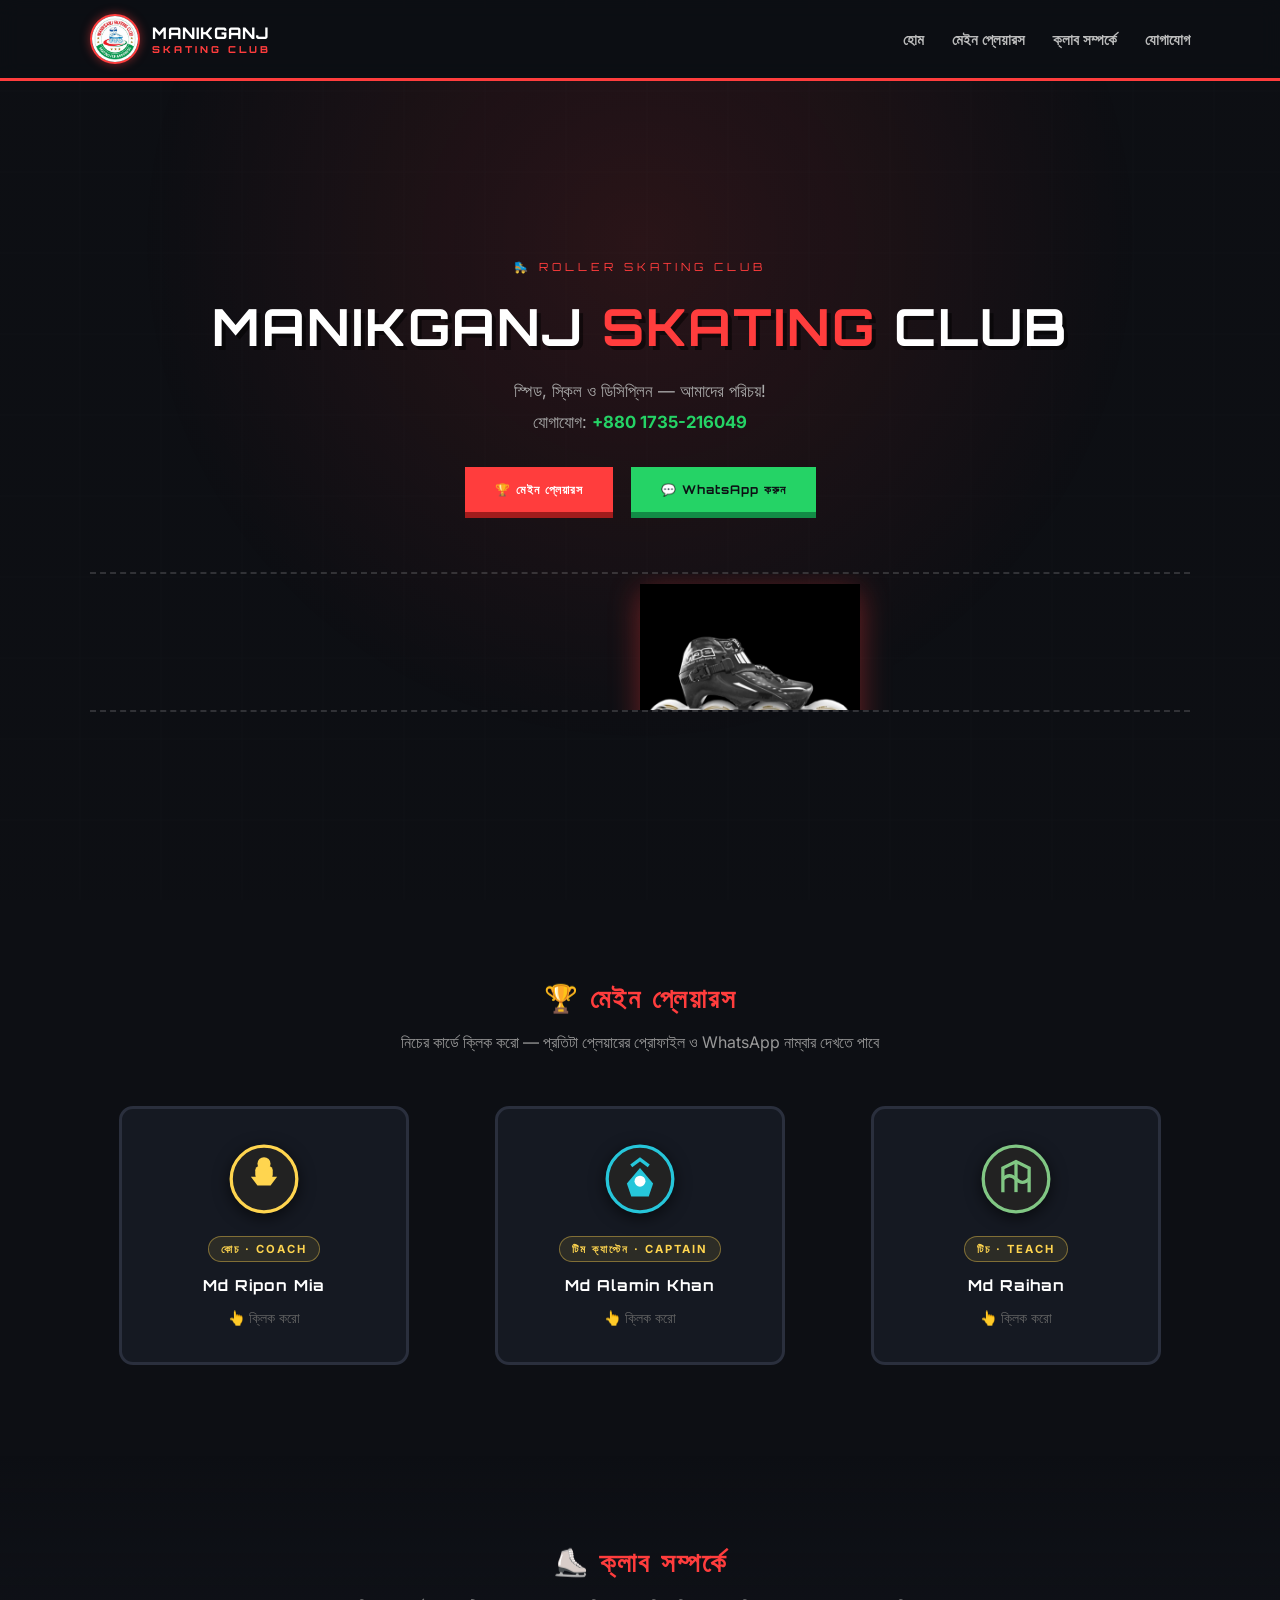
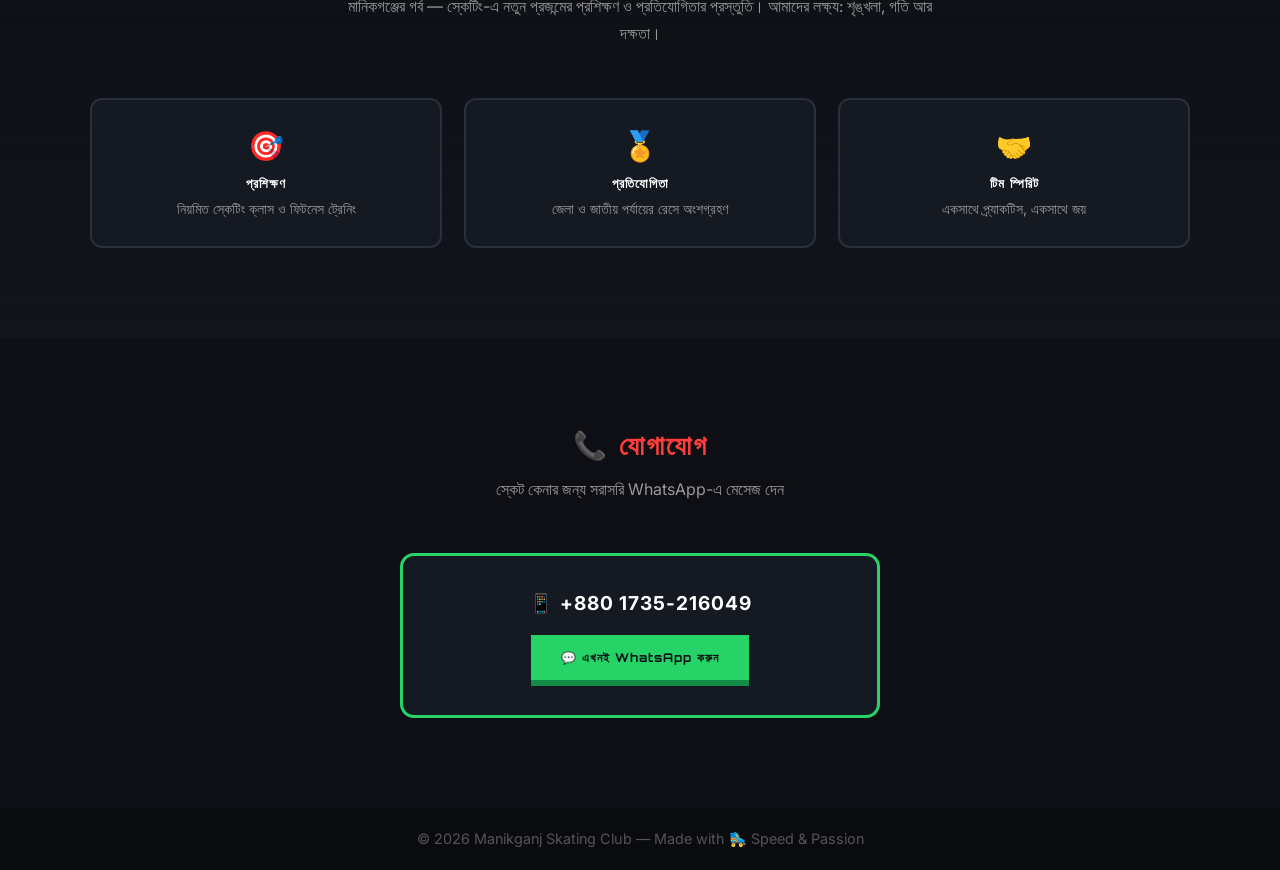
==== index.html @ 1636e88a "Add files via upload" ====
<!DOCTYPE html>
<html lang="bn">
<head>
    <meta charset="UTF-8">
    <meta name="viewport" content="width=device-width, initial-scale=1.0">
    <title>Manikganj Skating Club</title>
    <link rel="preconnect" href="https://fonts.googleapis.com">
    <link href="https://fonts.googleapis.com/css2?family=Orbitron:wght@600;800&family=Inter:wght@400;600;700&display=swap" rel="stylesheet">
    <link rel="stylesheet" href="style.css">
</head>
<body>

    <!-- ব্যাকগ্রাউন্ড ট্র্যাক -->
    <div class="track-bg"></div>

    <!-- ===== নেভিগেশন ===== -->
    <nav class="navbar">
        <div class="container nav-flex">
            <!-- লোগো ১: মেইন লোগো -->
            <a href="#home" class="logo">
                <img src="logo.png" alt="Manikganj Skating Club Logo" class="logo-img">
                <span class="logo-text">MANIKGANJ <em>SKATING CLUB</em></span>
            </a>
            <ul class="nav-menu">
                <li><a href="#home">হোম</a></li>
                <li><a href="#players">মেইন প্লেয়ারস</a></li>
                <li><a href="#about">ক্লাব সম্পর্কে</a></li>
                <li><a href="#contact">যোগাযোগ</a></li>
            </ul>
        </div>
    </nav>

    <!-- ===== হিরো সেকশন ===== -->
    <section id="home" class="hero">
        <div class="container">
            <div class="hero-content">
                <p class="hero-tag">🛼 ROLLER SKATING CLUB</p>
                <h1 class="hero-title">MANIKGANJ <span>SKATING</span> CLUB</h1>
                <p class="hero-sub">স্পিড, স্কিল ও ডিসিপ্লিন — আমাদের পরিচয়! <br>যোগাযোগ: <a href="https://wa.me/8801735216049">+880 1735-216049</a></p>
                <div class="hero-buttons">
                    <a href="#players" class="btn btn-red">🏆 মেইন প্লেয়ারস</a>
                    <a href="https://wa.me/8801735216049" class="btn btn-green" target="_blank">💬 WhatsApp করুন</a>
                </div>
            </div>

            <!-- অ্যানিমেটেড অরিজিনাল স্কেট পিএনজি -->
            <div class="skate-scene">
                <img src="84874.png" alt="Speed Skate" class="skate-img">
                <p class="skate-speed">SPEED RUNNER 🏁</p>
            </div>
        </div>
    </section>

    <!-- ===== মেইন প্লেয়ারস (ক্লিক করলে ইন্টারফেস) ===== -->
    <section id="players" class="players">
        <div class="container">
            <h2 class="section-title">🏆 মেইন প্লেয়ারস</h2>
            <p class="section-sub">নিচের কার্ডে ক্লিক করো — প্রতিটা প্লেয়ারের প্রোফাইল ও WhatsApp নাম্বার দেখতে পাবে</p>

            <div class="player-cards">

                <!-- প্লেয়ার ১: কোচ -->
                <div class="p-card" onclick="openProfile(0)">
                    <div class="p-logo">
                        <svg viewBox="0 0 64 64" width="70" height="70">
                            <circle cx="32" cy="32" r="30" fill="#222" stroke="#ffd54f" stroke-width="3"/>
                            <path d="M20 30h24l-6 8H26z" fill="#ffd54f"/>
                            <rect x="24" y="20" width="16" height="12" rx="4" fill="#ffd54f"/>
                            <circle cx="32" cy="18" r="6" fill="#ffd54f"/>
                        </svg>
                    </div>
                    <span class="p-role">কোচ · COACH</span>
                    <h3 class="p-name">Md Ripon Mia</h3>
                    <span class="p-click">👆 ক্লিক করো</span>
                </div>

                <!-- প্লেয়ার ২: টিম ক্যাপ্টেন -->
                <div class="p-card" onclick="openProfile(1)">
                    <div class="p-logo">
                        <svg viewBox="0 0 64 64" width="70" height="70">
                            <circle cx="32" cy="32" r="30" fill="#222" stroke="#26c6da" stroke-width="3"/>
                            <path d="M20 36l12-14 12 14-4 12H24z" fill="#26c6da"/>
                            <circle cx="32" cy="34" r="5" fill="#fff"/>
                            <path d="M24 20l8-6 8 6" fill="none" stroke="#26c6da" stroke-width="3"/>
                        </svg>
                    </div>
                    <span class="p-role">টিম ক্যাপ্টেন · CAPTAIN</span>
                    <h3 class="p-name">Md Alamin Khan</h3>
                    <span class="p-click">👆 ক্লিক করো</span>
                </div>

                <!-- প্লেয়ার ৩: টিচ -->
                <div class="p-card" onclick="openProfile(2)">
                    <div class="p-logo">
                        <svg viewBox="0 0 64 64" width="70" height="70">
                            <circle cx="32" cy="32" r="30" fill="#222" stroke="#81c784" stroke-width="3"/>
                            <path d="M20 44V22l12-6 12 6v22" fill="none" stroke="#81c784" stroke-width="3"/>
                            <path d="M20 32c4-4 8-4 12 0s8 4 12 0" fill="none" stroke="#81c784" stroke-width="3"/>
                            <path d="M32 16v28" stroke="#81c784" stroke-width="3"/>
                        </svg>
                    </div>
                    <span class="p-role">টিচ · TEACH</span>
                    <h3 class="p-name">Md Raihan</h3>
                    <span class="p-click">👆 ক্লিক করো</span>
                </div>

            </div>
        </div>
    </section>

    <!-- ===== প্লেয়ার প্রোফাইল ইন্টারফেস (মডাল) ===== -->
    <div class="modal-overlay hidden" id="modal">
        <div class="modal">
            <button class="modal-close" onclick="closeProfile()">✕</button>
            <div class="modal-logo" id="modalLogo"></div>
            <span class="p-role" id="modalRole"></span>
            <h2 class="modal-name" id="modalName"></h2>
            <div class="modal-number" id="modalNumber"></div>
            <a class="btn btn-green modal-wa" id="modalWhatsApp" target="_blank">💬 WhatsApp করুন</a>
        </div>
    </div>

    <!-- ===== ক্লাব সম্পর্কে ===== -->
    <section id="about" class="about">
        <div class="container">
            <h2 class="section-title">⛸️ ক্লাব সম্পর্কে</h2>
            <p class="section-sub">মানিকগঞ্জের গর্ব — স্কেটিং-এ নতুন প্রজন্মের প্রশিক্ষণ ও প্রতিযোগিতার প্রস্তুতি। আমাদের লক্ষ্য: শৃঙ্খলা, গতি আর দক্ষতা।</p>
            <div class="about-grid">
                <div class="about-box">🎯 <h3>প্রশিক্ষণ</h3><p>নিয়মিত স্কেটিং ক্লাস ও ফিটনেস ট্রেনিং</p></div>
                <div class="about-box">🏅 <h3>প্রতিযোগিতা</h3><p>জেলা ও জাতীয় পর্যায়ের রেসে অংশগ্রহণ</p></div>
                <div class="about-box">🤝 <h3>টিম স্পিরিট</h3><p>একসাথে প্র্যাকটিস, একসাথে জয়</p></div>
            </div>
        </div>
    </section>

    <!-- ===== যোগাযোগ ===== -->
    <section id="contact" class="contact">
        <div class="container">
            <h2 class="section-title">📞 যোগাযোগ</h2>
            <p class="section-sub">স্কেট কেনার জন্য সরাসরি WhatsApp-এ মেসেজ দেন</p>
            <div class="contact-box">
                <p class="contact-num">📱 <strong>+880 1735-216049</strong></p>
                <a href="https://wa.me/8801735216049" class="btn btn-green" target="_blank">💬 এখনই WhatsApp করুন</a>
            </div>
        </div>
    </section>

    <!-- ===== ফুটার ===== -->
    <footer class="footer">
        <p>© 2026 Manikganj Skating Club — Made with 🛼 Speed & Passion</p>
    </footer>

    <script src="script.js"></script>
</body>
</html>
---- style.css ----
/* ===== বেসিক ===== */
* {
    margin: 0;
    padding: 0;
    box-sizing: border-box;
}

body {
    font-family: 'Inter', sans-serif;
    background: #0d0f14;
    color: #ececec;
    overflow-x: hidden;
}

.container {
    width: 90%;
    max-width: 1100px;
    margin: 0 auto;
}

section { padding: 90px 0; position: relative; }

h1, h2, h3, .logo-text, .btn, .hero-tag, .p-name, .modal-name {
    font-family: 'Orbitron', sans-serif;
}

/* ===== ট্র্যাক ব্যাকগ্রাউন্ড ===== */
.track-bg {
    position: fixed;
    inset: 0;
    z-index: -1;
    background:
        linear-gradient(rgba(13,15,20,0.92), rgba(13,15,20,0.92)),
        repeating-linear-gradient(0deg, transparent 0 79px, rgba(255,255,255,0.06) 79px 81px),
        repeating-linear-gradient(90deg, transparent 0 79px, rgba(255,255,255,0.06) 79px 81px);
}

/* ===== নেভিগেশন ===== */
.navbar {
    background: rgba(13,15,20,0.92);
    backdrop-filter: blur(10px);
    border-bottom: 3px solid #ff3d3d;
    padding: 14px 0;
    position: sticky;
    top: 0;
    z-index: 100;
}

.nav-flex {
    display: flex;
    justify-content: space-between;
    align-items: center;
    gap: 20px;
    flex-wrap: wrap;
}

.logo {
    display: flex;
    align-items: center;
    gap: 12px;
    text-decoration: none;
}

.logo-img {
    width: 50px;
    height: 50px;
    border-radius: 50%;
    object-fit: cover;
    border: 2px solid #ff3d3d;
    box-shadow: 0 0 10px rgba(255, 61, 61, 0.5);
    transition: transform 0.3s ease;
}

.logo-img:hover {
    transform: scale(1.08);
}

.logo-text {
    color: #fff;
    font-size: 1rem;
    font-weight: 800;
    letter-spacing: 1px;
}

.logo-text em {
    display: block;
    font-style: normal;
    font-size: 0.6rem;
    color: #ff3d3d;
    letter-spacing: 3px;
}

.nav-menu {
    list-style: none;
    display: flex;
    gap: 28px;
}

.nav-menu a {
    color: #bbb;
    text-decoration: none;
    font-weight: 600;
    font-size: 0.95rem;
    transition: color 0.3s;
}

.nav-menu a:hover { color: #ff3d3d; }

/* ===== বাটন ===== */
.btn {
    display: inline-block;
    padding: 15px 30px;
    text-decoration: none;
    font-size: 0.75rem;
    font-weight: 700;
    border: none;
    cursor: pointer;
    letter-spacing: 1px;
    transition: transform 0.2s, box-shadow 0.2s;
}

.btn-red {
    background: #ff3d3d;
    color: #fff;
    box-shadow: 0 6px 0 #a11c1c;
}

.btn-green {
    background: #25d366;
    color: #0d0f14;
    box-shadow: 0 6px 0 #128c46;
}

.btn:hover { transform: translateY(-3px); }
.btn-red:hover { box-shadow: 0 9px 0 #a11c1c; }
.btn-green:hover { box-shadow: 0 9px 0 #128c46; }

/* ===== হিরো ===== */
.hero {
    min-height: 90vh;
    display: flex;
    align-items: center;
    text-align: center;
    background: radial-gradient(circle at 50% 20%, rgba(255,61,61,0.12), transparent 55%);
}

.hero-tag {
    font-size: 0.7rem;
    color: #ff3d3d;
    letter-spacing: 4px;
    margin-bottom: 20px;
    animation: blinkTag 1.6s infinite;
}

@keyframes blinkTag {
    0%, 100% { opacity: 1; }
    50% { opacity: 0.35; }
}

.hero-title {
    font-size: clamp(1.5rem, 5vw, 3.2rem);
    color: #fff;
    letter-spacing: 2px;
    margin-bottom: 18px;
    text-shadow: 4px 4px 0 rgba(0,0,0,0.5);
}

.hero-title span { color: #ff3d3d; }

.hero-sub {
    color: #aaa;
    font-size: 1.05rem;
    line-height: 1.8;
    margin-bottom: 30px;
}

.hero-sub a { color: #25d366; text-decoration: none; font-weight: 700; }

.hero-buttons { display: flex; gap: 18px; justify-content: center; flex-wrap: wrap; }

/* ===== অ্যানিমেটেড রিয়েল স্কেট (PNG) ===== */
.skate-scene {
    margin-top: 60px;
    position: relative;
    height: 140px;
    overflow: hidden;
    border-top: 2px dashed rgba(255,255,255,0.15);
    border-bottom: 2px dashed rgba(255,255,255,0.15);
}

.skate-img {
    width: 220px;
    height: auto;
    position: absolute;
    top: 10px;
    filter: drop-shadow(0 8px 15px rgba(255, 61, 61, 0.4));
    animation: skateMove 5s linear infinite;
}

@keyframes skateMove {
    0%   { left: -250px; transform: translateY(0); }
    25%  { transform: translateY(-6px); }
    50%  { transform: translateY(0); }
    75%  { transform: translateY(-6px); }
    100% { left: 110%; transform: translateY(0); }
}

.skate-speed {
    position: absolute;
    right: 10px;
    top: -30px;
    font-family: 'Orbitron', sans-serif;
    font-size: 0.65rem;
    color: #ff3d3d;
    letter-spacing: 3px;
    animation: blinkTag 1s infinite;
}

/* ===== সেকশন টাইটেল ===== */
.section-title {
    font-size: clamp(1.1rem, 3vw, 1.7rem);
    text-align: center;
    color: #ff3d3d;
    margin-bottom: 14px;
    letter-spacing: 2px;
}

.section-sub {
    text-align: center;
    color: #999;
    margin-bottom: 50px;
    max-width: 600px;
    margin-left: auto;
    margin-right: auto;
    line-height: 1.7;
}

/* ===== প্লেয়ার কার্ড ===== */
.player-cards {
    display: grid;
    grid-template-columns: repeat(auto-fit, minmax(240px, 1fr));
    gap: 28px;
    justify-items: center;
}

.p-card {
    width: 100%;
    max-width: 290px;
    background: #151922;
    border: 3px solid #2a2f3d;
    border-radius: 14px;
    padding: 35px 20px;
    text-align: center;
    cursor: pointer;
    transition: transform 0.25s, border-color 0.25s, box-shadow 0.25s;
}

.p-card:hover {
    transform: translateY(-10px);
    border-color: #ff3d3d;
    box-shadow: 0 0 25px rgba(255,61,61,0.25);
}

.p-logo { margin-bottom: 18px; }

.p-logo svg { filter: drop-shadow(0 4px 8px rgba(0,0,0,0.6)); }

.p-role {
    display: inline-block;
    font-size: 0.7rem;
    font-weight: 700;
    letter-spacing: 2px;
    color: #ffd54f;
    background: rgba(255,213,79,0.1);
    border: 1px solid rgba(255,213,79,0.4);
    padding: 5px 12px;
    border-radius: 20px;
    margin-bottom: 14px;
}

.p-name {
    font-size: 0.95rem;
    color: #fff;
    letter-spacing: 1px;
    margin-bottom: 12px;
}

.p-click {
    font-size: 0.85rem;
    color: #666;
}

/* ===== মডাল ===== */
.modal-overlay {
    position: fixed;
    inset: 0;
    background: rgba(0,0,0,0.8);
    backdrop-filter: blur(6px);
    z-index: 200;
    display: flex;
    align-items: center;
    justify-content: center;
    padding: 20px;
    animation: fadeIn 0.25s ease;
}

@keyframes fadeIn {
    from { opacity: 0; }
    to { opacity: 1; }
}

.modal {
    background: #151922;
    border: 3px solid #ff3d3d;
    border-radius: 16px;
    padding: 45px 40px;
    text-align: center;
    max-width: 420px;
    width: 100%;
    position: relative;
    animation: popIn 0.3s ease;
    box-shadow: 0 20px 60px rgba(0,0,0,0.7);
}

@keyframes popIn {
    from { transform: scale(0.8); opacity: 0; }
    to { transform: scale(1); opacity: 1; }
}

.modal-close {
    position: absolute;
    top: 12px;
    right: 14px;
    background: none;
    border: none;
    color: #888;
    font-size: 1.4rem;
    cursor: pointer;
    transition: color 0.2s;
}

.modal-close:hover { color: #ff3d3d; }

.modal-logo { margin-bottom: 16px; }

.modal-name {
    font-size: 1.2rem;
    color: #fff;
    margin-bottom: 14px;
    letter-spacing: 1px;
}

.modal-number {
    font-size: 1.05rem;
    font-weight: 700;
    color: #25d366;
    margin-bottom: 22px;
    letter-spacing: 1px;
}

.modal-wa { display: inline-block; }

.hidden { display: none; }

/* ===== অ্যাবাউট ===== */
.about { background: linear-gradient(180deg, transparent, #12151d); }

.about-grid {
    display: grid;
    grid-template-columns: repeat(auto-fit, minmax(220px, 1fr));
    gap: 22px;
}

.about-box {
    background: #151922;
    border: 2px solid #2a2f3d;
    border-radius: 12px;
    padding: 28px;
    text-align: center;
    font-size: 1.8rem;
    transition: border-color 0.2s, transform 0.2s;
}

.about-box:hover { border-color: #ff3d3d; transform: translateY(-5px); }

.about-box h3 {
    font-size: 0.8rem;
    color: #fff;
    margin: 12px 0 8px;
    letter-spacing: 1px;
}

.about-box p { font-size: 0.9rem; color: #999; }

/* ===== যোগাযোগ ===== */
.contact { text-align: center; }

.contact-box {
    background: #151922;
    border: 3px solid #25d366;
    border-radius: 14px;
    padding: 35px;
    max-width: 480px;
    margin: 0 auto;
}

.contact-num {
    font-size: 1.2rem;
    color: #fff;
    margin-bottom: 20px;
    letter-spacing: 1px;
}

/* ===== ফুটার ===== */
.footer {
    background: #090b0f;
    text-align: center;
    padding: 22px;
    color: #555;
    font-size: 0.9rem;
}

/* ===== রেসপনসিভ ===== */
@media (max-width: 700px) {
    .nav-menu { display: none; }
    .hero-buttons { flex-direction: column; align-items: center; }
    .modal { padding: 35px 22px; }
    .skate-img { width: 170px; }
}
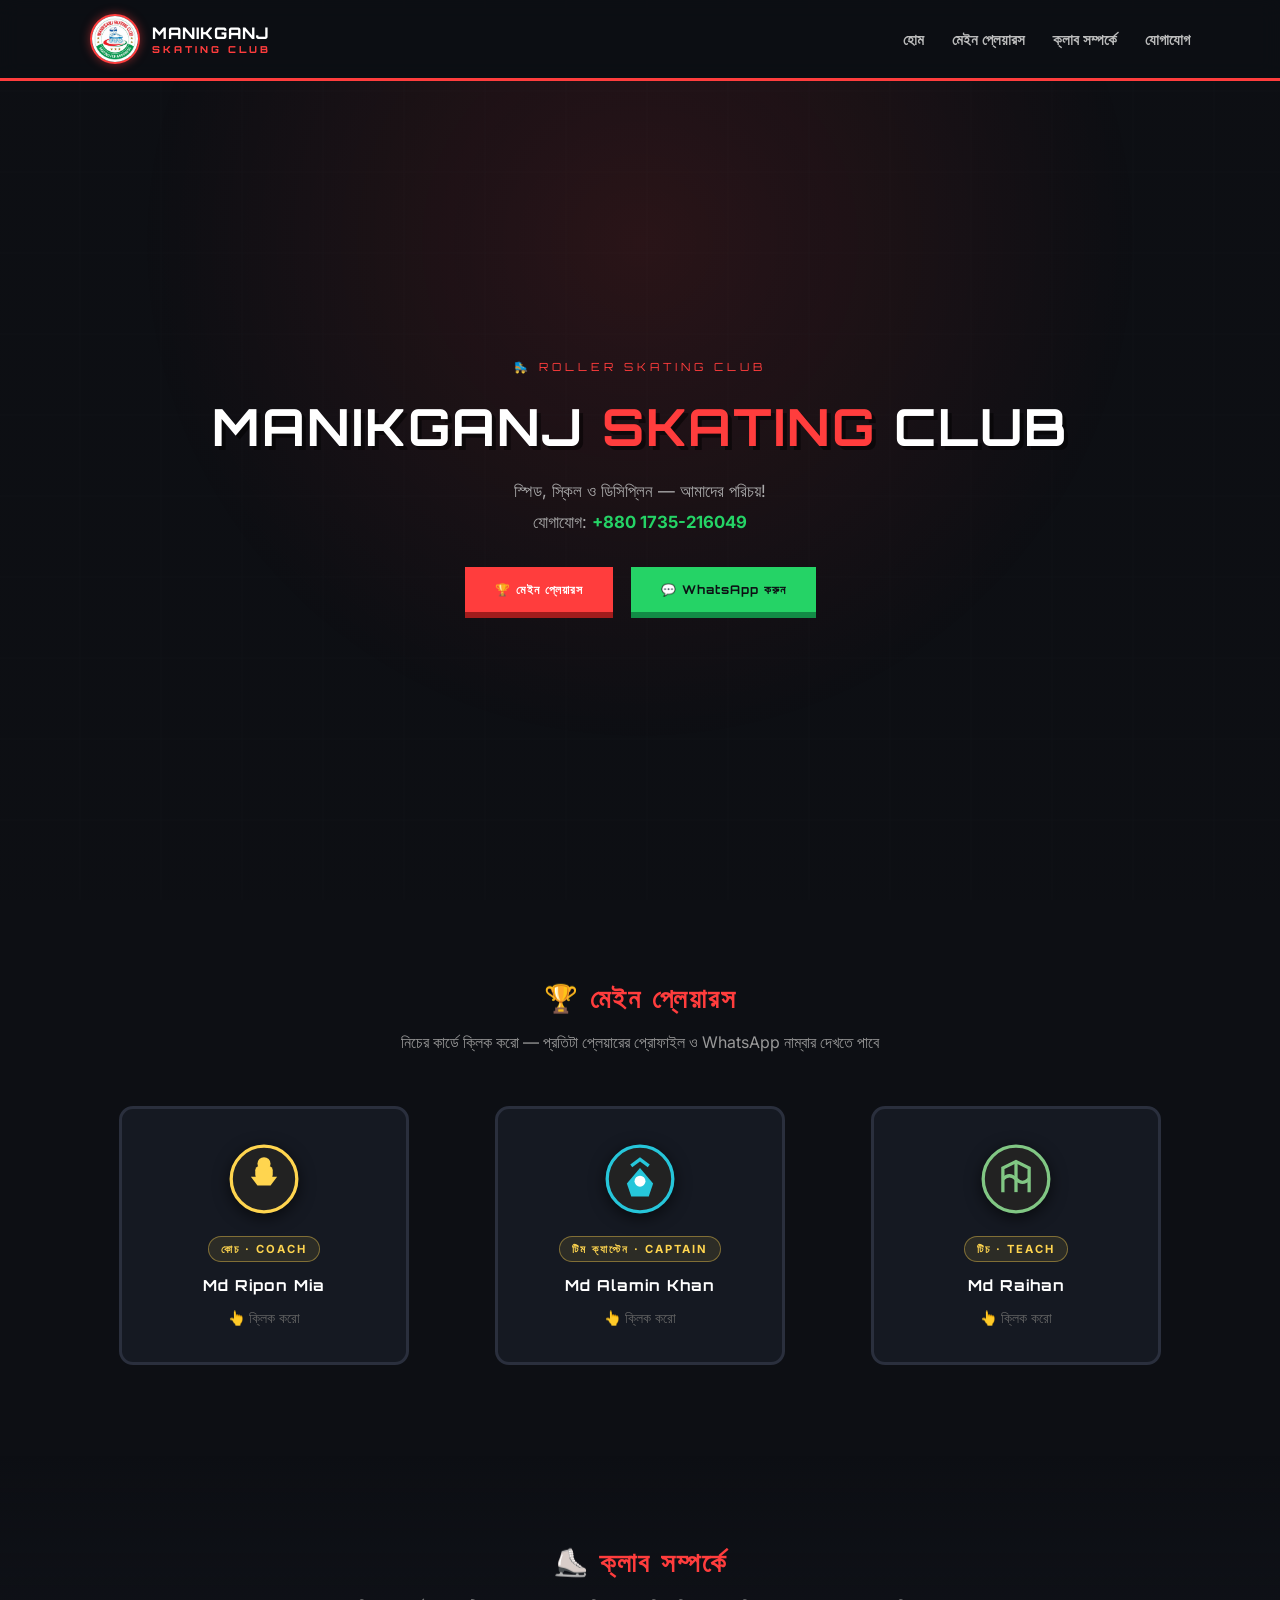
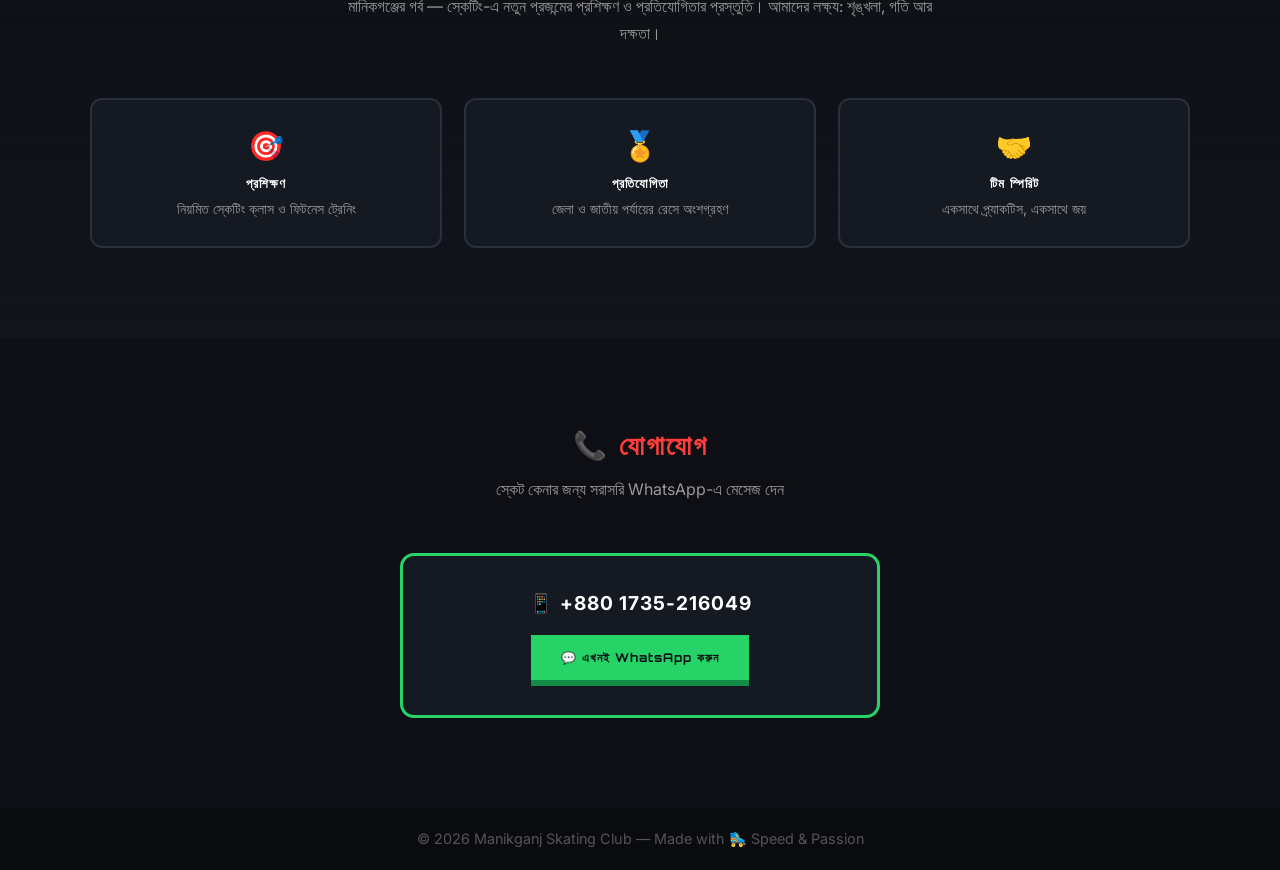
==== commit 52939ec3: "Update index.html" ====
--- a/index.html
+++ b/index.html
@@ -43,11 +43,8 @@
                 </div>
             </div>
 
-            <!-- অ্যানিমেটেড অরিজিনাল স্কেট পিএনজি -->
-            <div class="skate-scene">
-                <img src="84874.png" alt="Speed Skate" class="skate-img">
-                <p class="skate-speed">SPEED RUNNER 🏁</p>
-            </div>
+            <!-- ফাঁকা ট্র্যাক স্থান -->
+            <div class="skate-placeholder"></div>
         </div>
     </section>
 
@@ -153,3 +150,4 @@
     <script src="script.js"></script>
 </body>
 </html>
+
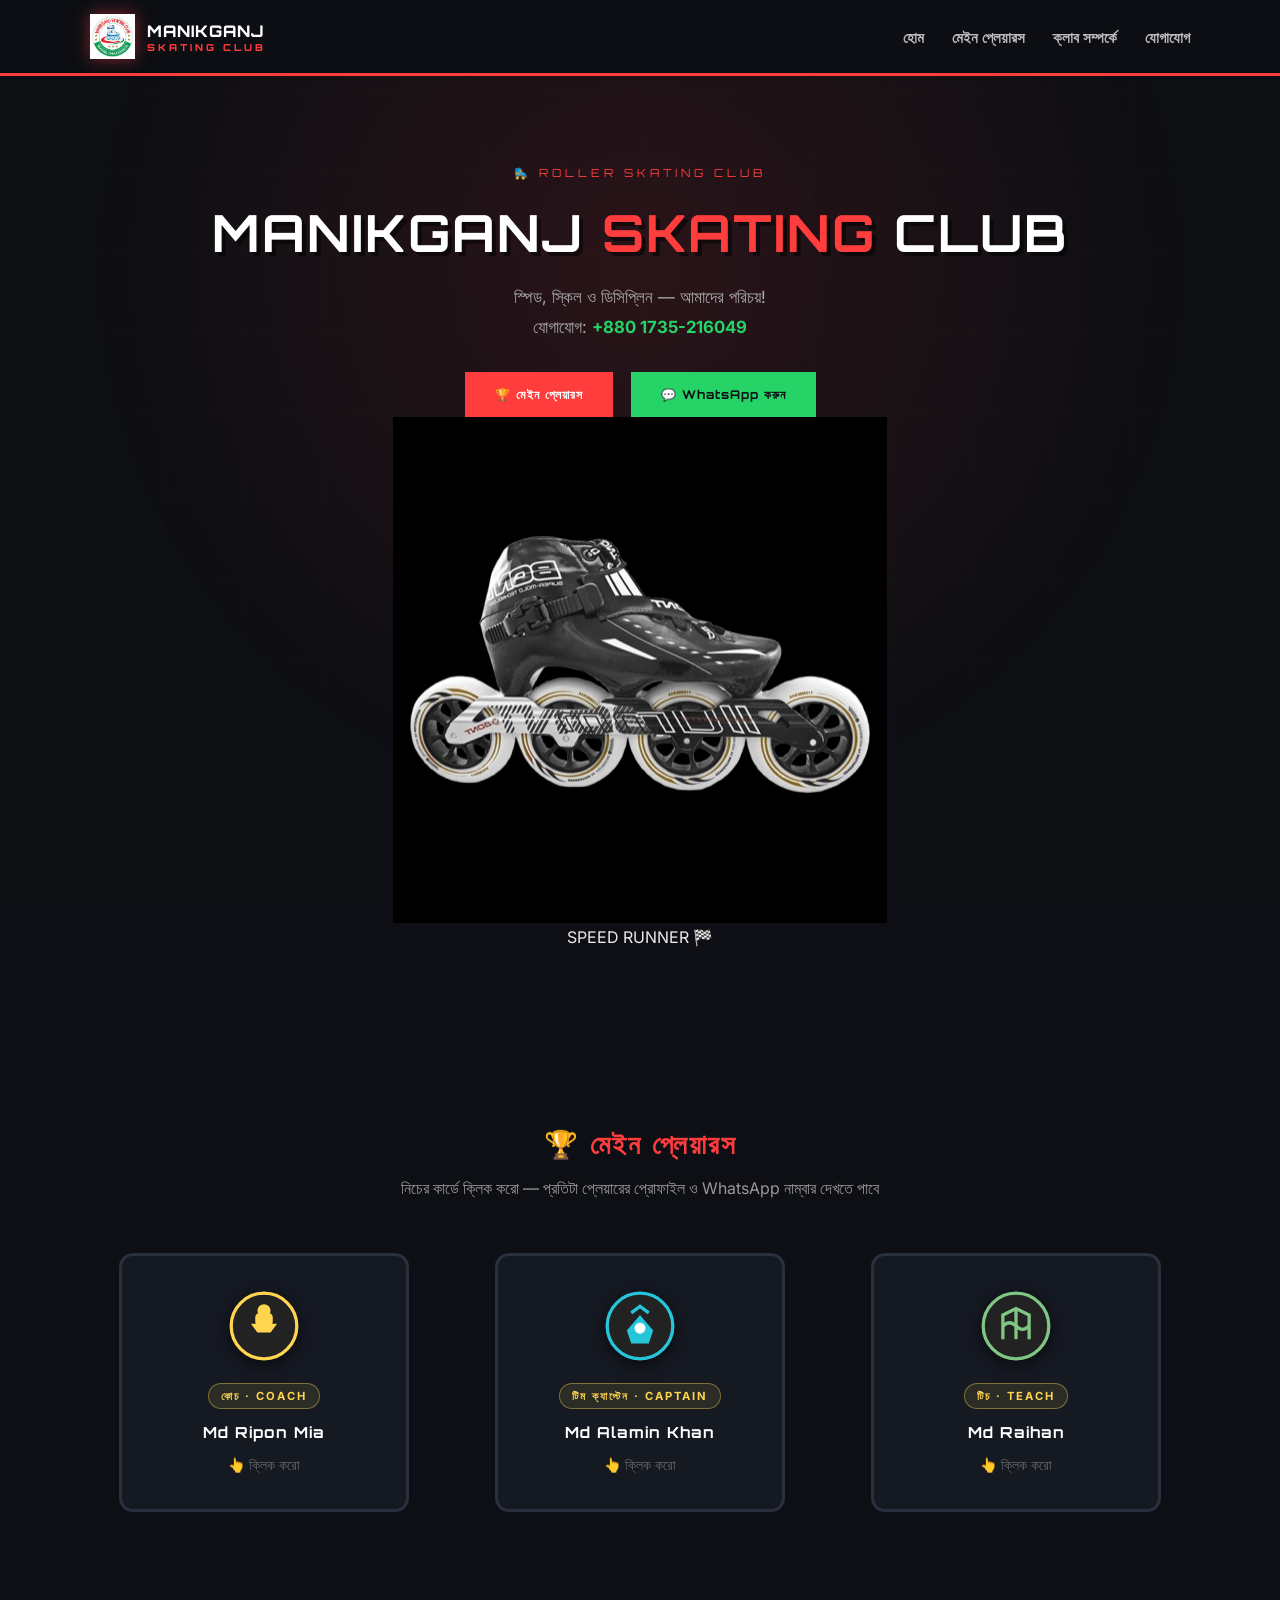
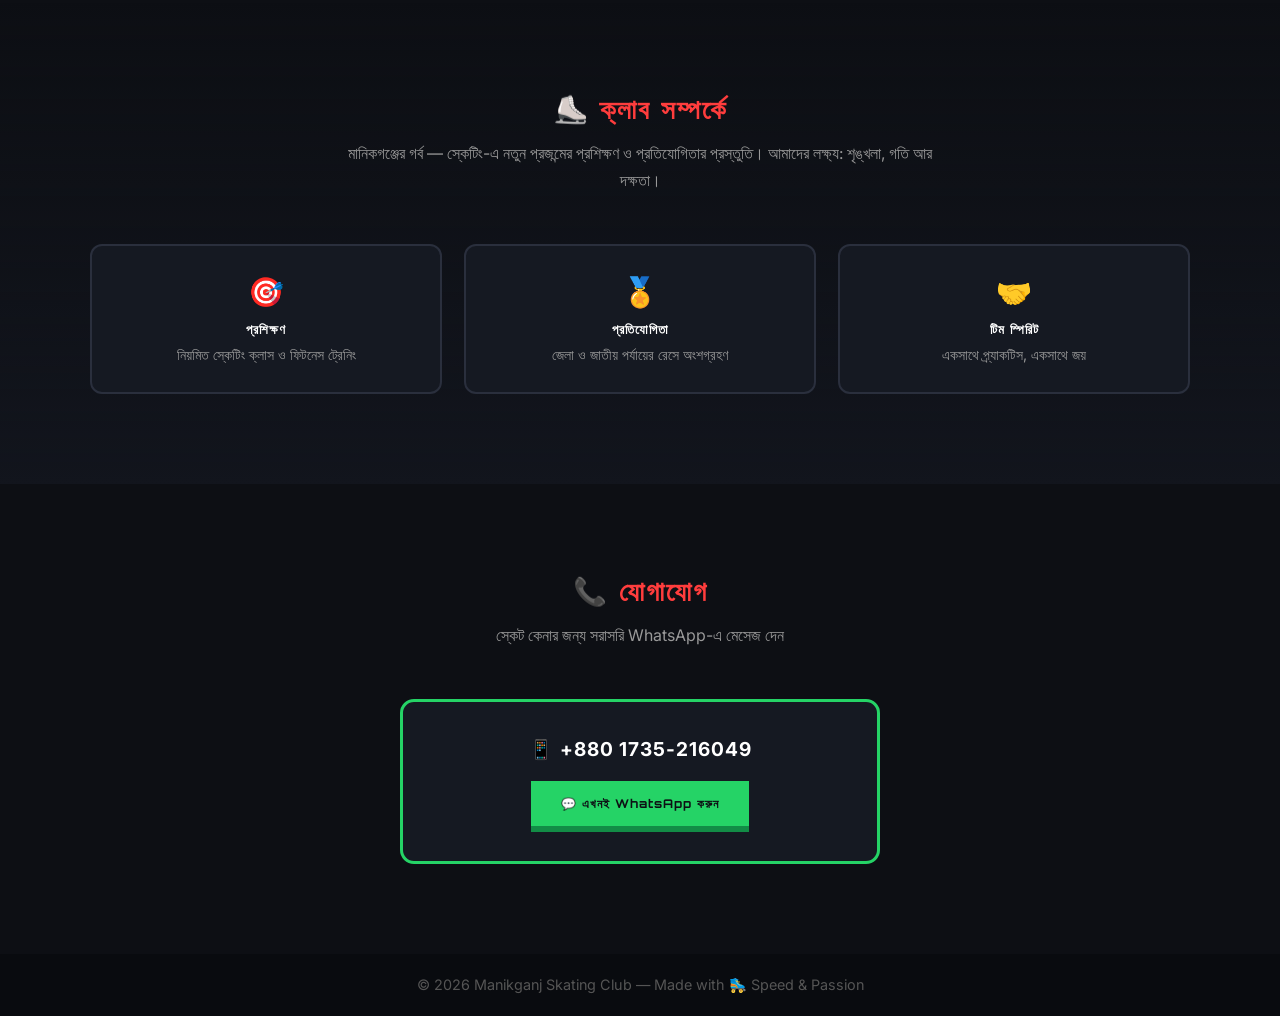
==== commit e8695ce0: "Add animated skate scene with image and text" ====
--- a/index.html
+++ b/index.html
@@ -43,8 +43,11 @@
                 </div>
             </div>
 
-            <!-- ফাঁকা ট্র্যাক স্থান -->
-            <div class="skate-placeholder"></div>
+            <!-- অ্যানিমেটেড অরিজিনাল স্কেট পিএনজি -->
+            <div class="skate-scene">
+                <img src="84874.png" alt="Speed Skate" class="skate-img">
+                <p class="skate-speed">SPEED RUNNER 🏁</p>
+            </div>
         </div>
     </section>
 
@@ -150,4 +153,3 @@
     <script src="script.js"></script>
 </body>
 </html>
-
--- a/style.css
+++ b/style.css
@@ -62,17 +62,10 @@
 }
 
 .logo-img {
-    width: 50px;
-    height: 50px;
-    border-radius: 50%;
-    object-fit: cover;
-    border: 2px solid #ff3d3d;
-    box-shadow: 0 0 10px rgba(255, 61, 61, 0.5);
-    transition: transform 0.3s ease;
-}
-
-.logo-img:hover {
-    transform: scale(1.08);
+    width: 45px;
+    height: 45px;
+    object-fit: contain;
+    filter: drop-shadow(0 0 8px rgba(255,61,61,0.5));
 }
 
 .logo-text {
@@ -178,42 +171,12 @@
 
 .hero-buttons { display: flex; gap: 18px; justify-content: center; flex-wrap: wrap; }
 
-/* ===== অ্যানিমেটেড রিয়েল স্কেট (PNG) ===== */
-.skate-scene {
+/* ===== ফাঁকা স্থান (অ্যানিমেশন ডিলিট করা হয়েছে) ===== */
+.skate-placeholder {
     margin-top: 60px;
-    position: relative;
-    height: 140px;
-    overflow: hidden;
-    border-top: 2px dashed rgba(255,255,255,0.15);
-    border-bottom: 2px dashed rgba(255,255,255,0.15);
-}
-
-.skate-img {
-    width: 220px;
-    height: auto;
-    position: absolute;
-    top: 10px;
-    filter: drop-shadow(0 8px 15px rgba(255, 61, 61, 0.4));
-    animation: skateMove 5s linear infinite;
-}
-
-@keyframes skateMove {
-    0%   { left: -250px; transform: translateY(0); }
-    25%  { transform: translateY(-6px); }
-    50%  { transform: translateY(0); }
-    75%  { transform: translateY(-6px); }
-    100% { left: 110%; transform: translateY(0); }
-}
-
-.skate-speed {
-    position: absolute;
-    right: 10px;
-    top: -30px;
-    font-family: 'Orbitron', sans-serif;
-    font-size: 0.65rem;
-    color: #ff3d3d;
-    letter-spacing: 3px;
-    animation: blinkTag 1s infinite;
+    height: 110px;
+    border-top: 3px dashed rgba(255,255,255,0.15);
+    border-bottom: 3px dashed rgba(255,255,255,0.15);
 }
 
 /* ===== সেকশন টাইটেল ===== */
@@ -425,5 +388,4 @@
     .nav-menu { display: none; }
     .hero-buttons { flex-direction: column; align-items: center; }
     .modal { padding: 35px 22px; }
-    .skate-img { width: 170px; }
-}
+}
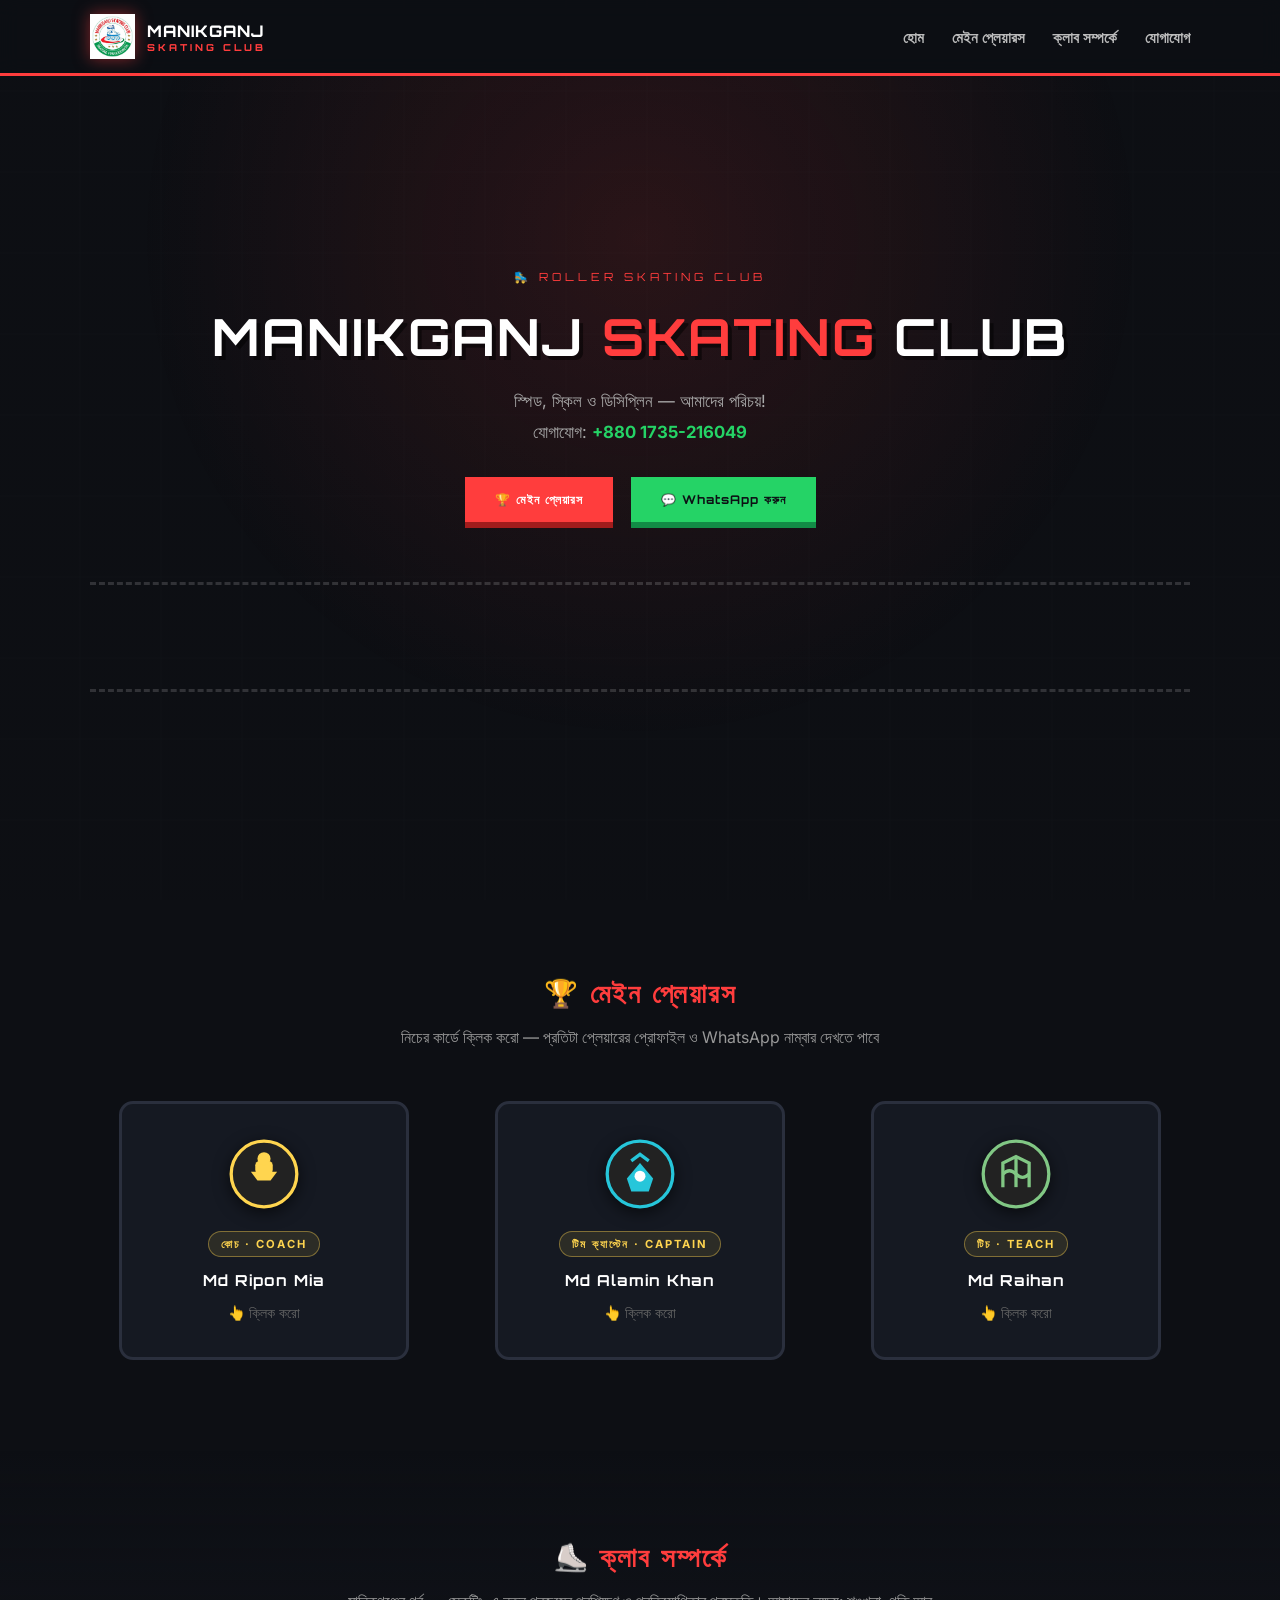
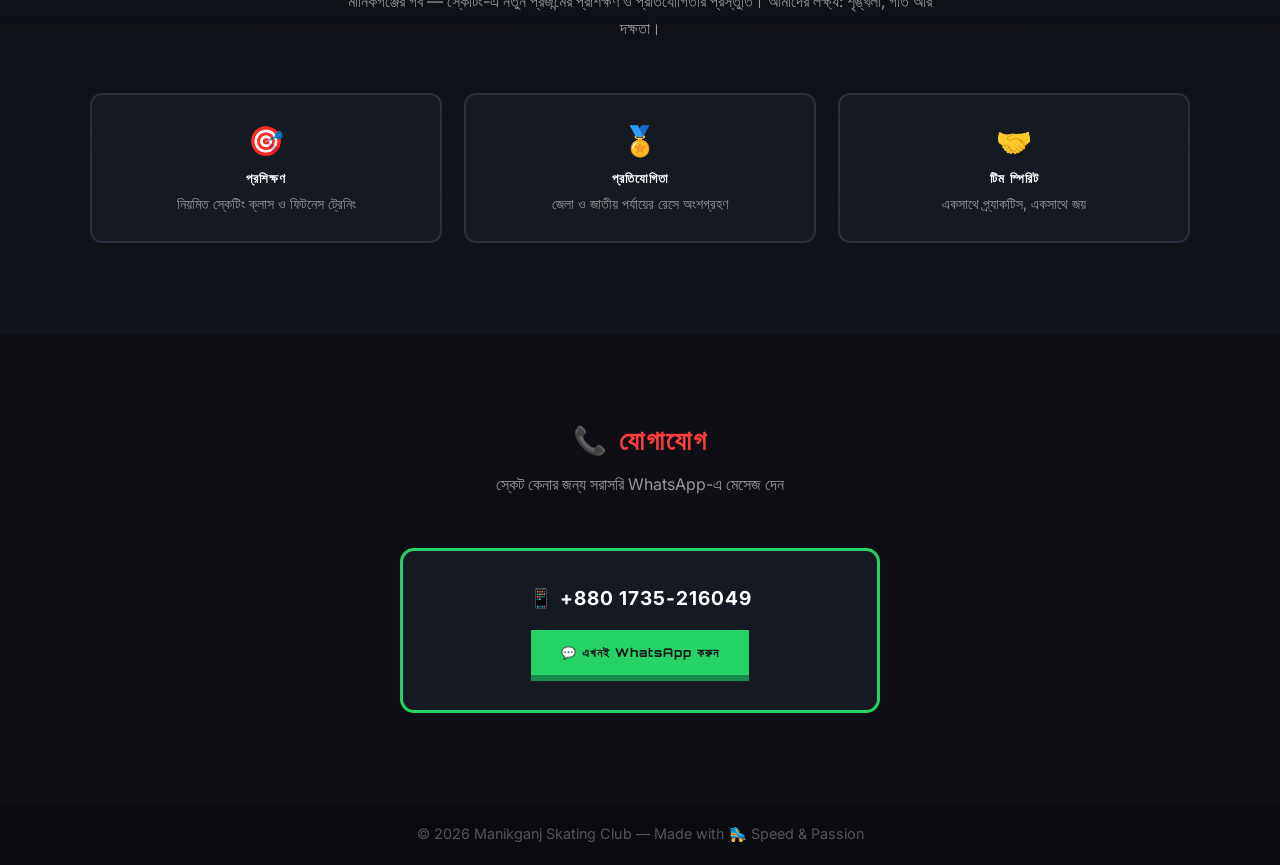
==== commit 767e4051: "Remove animated skate PNG and add placeholder" ====
--- a/index.html
+++ b/index.html
@@ -43,11 +43,8 @@
                 </div>
             </div>
 
-            <!-- অ্যানিমেটেড অরিজিনাল স্কেট পিএনজি -->
-            <div class="skate-scene">
-                <img src="84874.png" alt="Speed Skate" class="skate-img">
-                <p class="skate-speed">SPEED RUNNER 🏁</p>
-            </div>
+            <!-- ফাঁকা ট্র্যাক স্থান -->
+            <div class="skate-placeholder"></div>
         </div>
     </section>
 
@@ -152,4 +149,5 @@
 
     <script src="script.js"></script>
 </body>
-</html>
+                                                                                                                   </html>
+                                                                                                                   
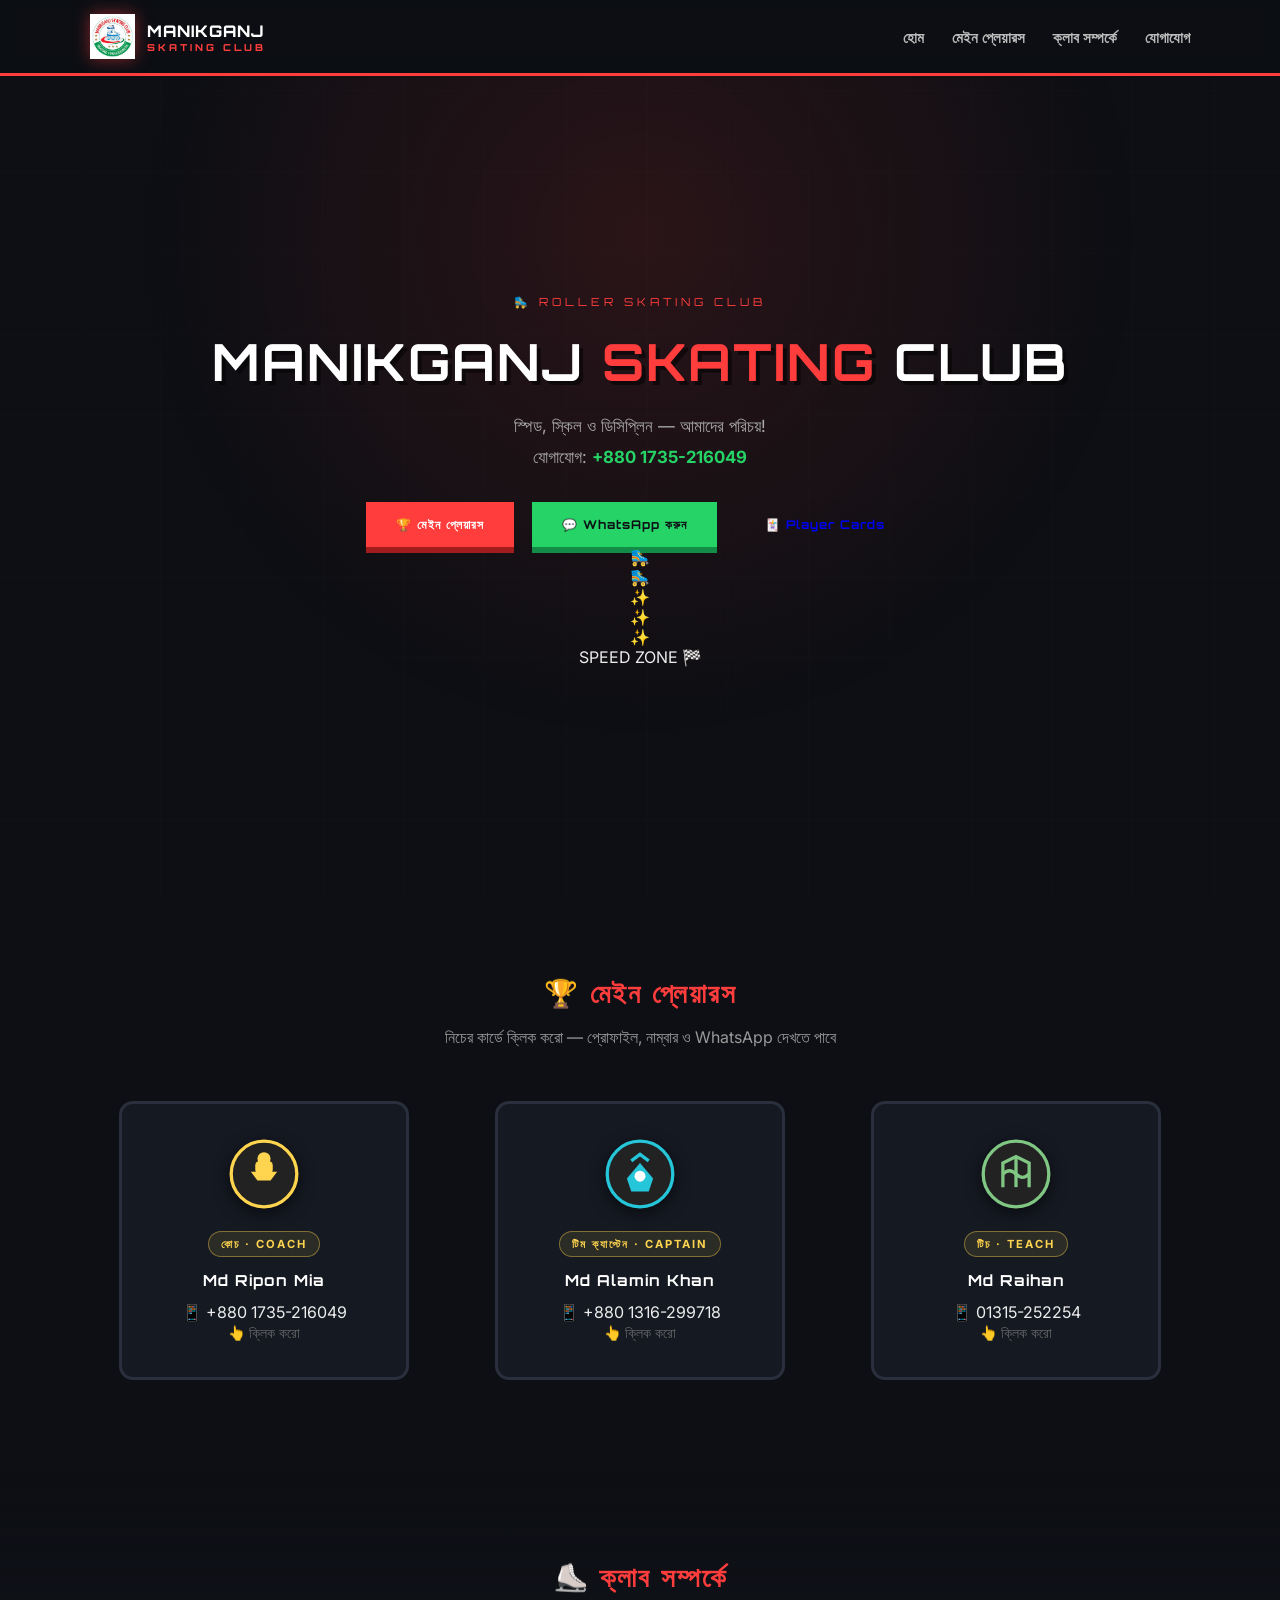
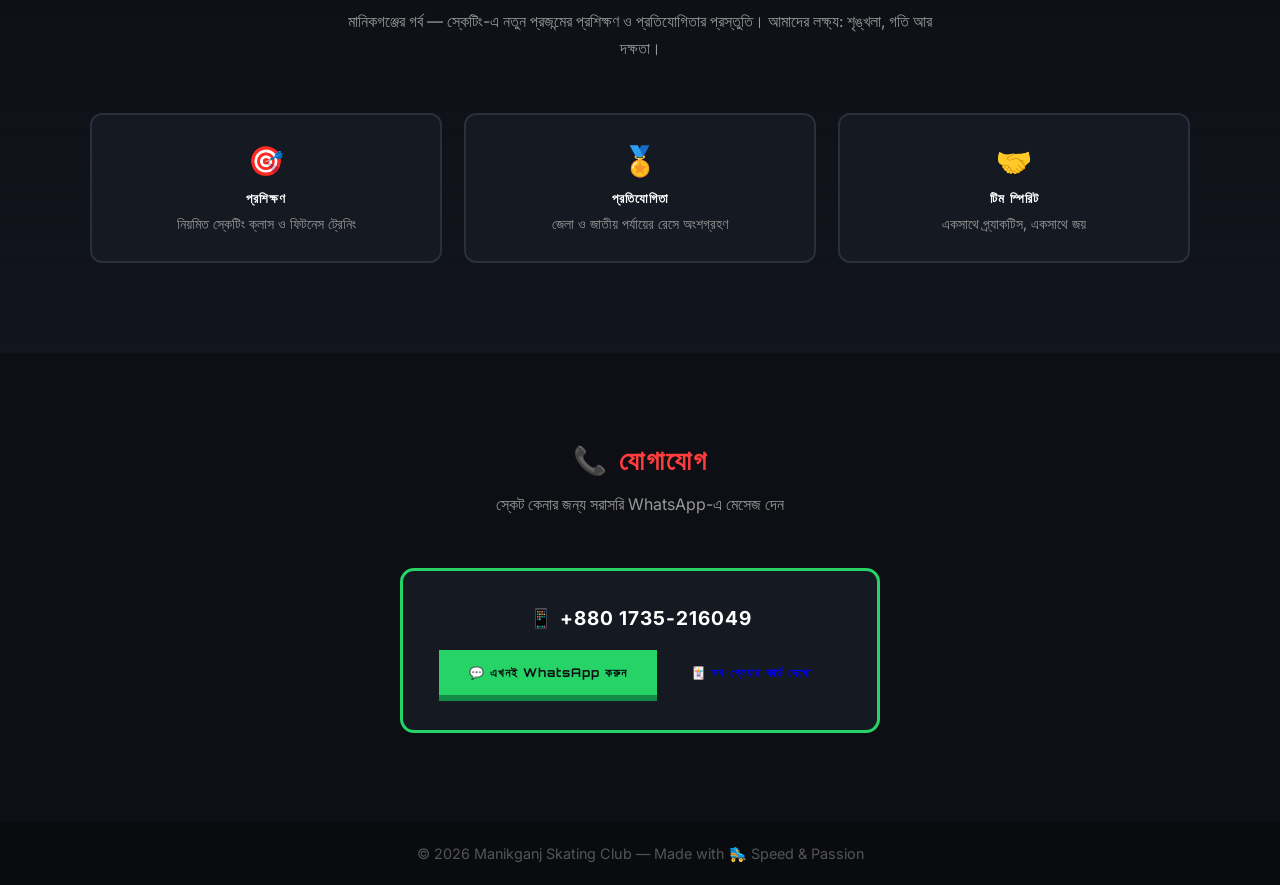
==== commit bd6eb58a: "Update HTML structure and content for clarity" ====
--- a/index.html
+++ b/index.html
@@ -10,13 +10,17 @@
 </head>
 <body>
 
+    <!-- ভাসমান শেপ (অ্যানিমেশন) -->
+    <div class="float-shape fs-1"></div>
+    <div class="float-shape fs-2"></div>
+    <div class="float-shape fs-3"></div>
+
     <!-- ব্যাকগ্রাউন্ড ট্র্যাক -->
     <div class="track-bg"></div>
 
     <!-- ===== নেভিগেশন ===== -->
     <nav class="navbar">
         <div class="container nav-flex">
-            <!-- লোগো ১: মেইন লোগো -->
             <a href="#home" class="logo">
                 <img src="logo.png" alt="Manikganj Skating Club Logo" class="logo-img">
                 <span class="logo-text">MANIKGANJ <em>SKATING CLUB</em></span>
@@ -40,19 +44,27 @@
                 <div class="hero-buttons">
                     <a href="#players" class="btn btn-red">🏆 মেইন প্লেয়ারস</a>
                     <a href="https://wa.me/8801735216049" class="btn btn-green" target="_blank">💬 WhatsApp করুন</a>
+                    <a href="player-cards.html" class="btn btn-playercards">🃏 Player Cards</a>
                 </div>
             </div>
 
-            <!-- ফাঁকা ট্র্যাক স্থান -->
-            <div class="skate-placeholder"></div>
+            <!-- অ্যানিমেটেড স্কেট ট্র্যাক -->
+            <div class="skate-track">
+                <div class="mini-skate">🛼</div>
+                <div class="mini-skate ms-2">🛼</div>
+                <div class="sparkle sp-1">✨</div>
+                <div class="sparkle sp-2">✨</div>
+                <div class="sparkle sp-3">✨</div>
+                <p class="track-label">SPEED ZONE 🏁</p>
+            </div>
         </div>
     </section>
 
-    <!-- ===== মেইন প্লেয়ারস (ক্লিক করলে ইন্টারফেস) ===== -->
+    <!-- ===== মেইন প্লেয়ারস ===== -->
     <section id="players" class="players">
         <div class="container">
             <h2 class="section-title">🏆 মেইন প্লেয়ারস</h2>
-            <p class="section-sub">নিচের কার্ডে ক্লিক করো — প্রতিটা প্লেয়ারের প্রোফাইল ও WhatsApp নাম্বার দেখতে পাবে</p>
+            <p class="section-sub">নিচের কার্ডে ক্লিক করো — প্রোফাইল, নাম্বার ও WhatsApp দেখতে পাবে</p>
 
             <div class="player-cards">
 
@@ -68,6 +80,7 @@
                     </div>
                     <span class="p-role">কোচ · COACH</span>
                     <h3 class="p-name">Md Ripon Mia</h3>
+                    <p class="p-num">📱 +880 1735-216049</p>
                     <span class="p-click">👆 ক্লিক করো</span>
                 </div>
 
@@ -83,6 +96,7 @@
                     </div>
                     <span class="p-role">টিম ক্যাপ্টেন · CAPTAIN</span>
                     <h3 class="p-name">Md Alamin Khan</h3>
+                    <p class="p-num">📱 +880 1316-299718</p>
                     <span class="p-click">👆 ক্লিক করো</span>
                 </div>
 
@@ -98,6 +112,7 @@
                     </div>
                     <span class="p-role">টিচ · TEACH</span>
                     <h3 class="p-name">Md Raihan</h3>
+                    <p class="p-num">📱 01315-252254</p>
                     <span class="p-click">👆 ক্লিক করো</span>
                 </div>
 
@@ -105,7 +120,7 @@
         </div>
     </section>
 
-    <!-- ===== প্লেয়ার প্রোফাইল ইন্টারফেস (মডাল) ===== -->
+    <!-- ===== প্লেয়ার প্রোফাইল মডাল ===== -->
     <div class="modal-overlay hidden" id="modal">
         <div class="modal">
             <button class="modal-close" onclick="closeProfile()">✕</button>
@@ -138,6 +153,7 @@
             <div class="contact-box">
                 <p class="contact-num">📱 <strong>+880 1735-216049</strong></p>
                 <a href="https://wa.me/8801735216049" class="btn btn-green" target="_blank">💬 এখনই WhatsApp করুন</a>
+                <a href="player-cards.html" class="btn btn-playercards mt-btn">🃏 সব প্লেয়ার কার্ড দেখো</a>
             </div>
         </div>
     </section>
@@ -149,5 +165,4 @@
 
     <script src="script.js"></script>
 </body>
-                                                                                                                   </html>
-                                                                                                                   
+</html>
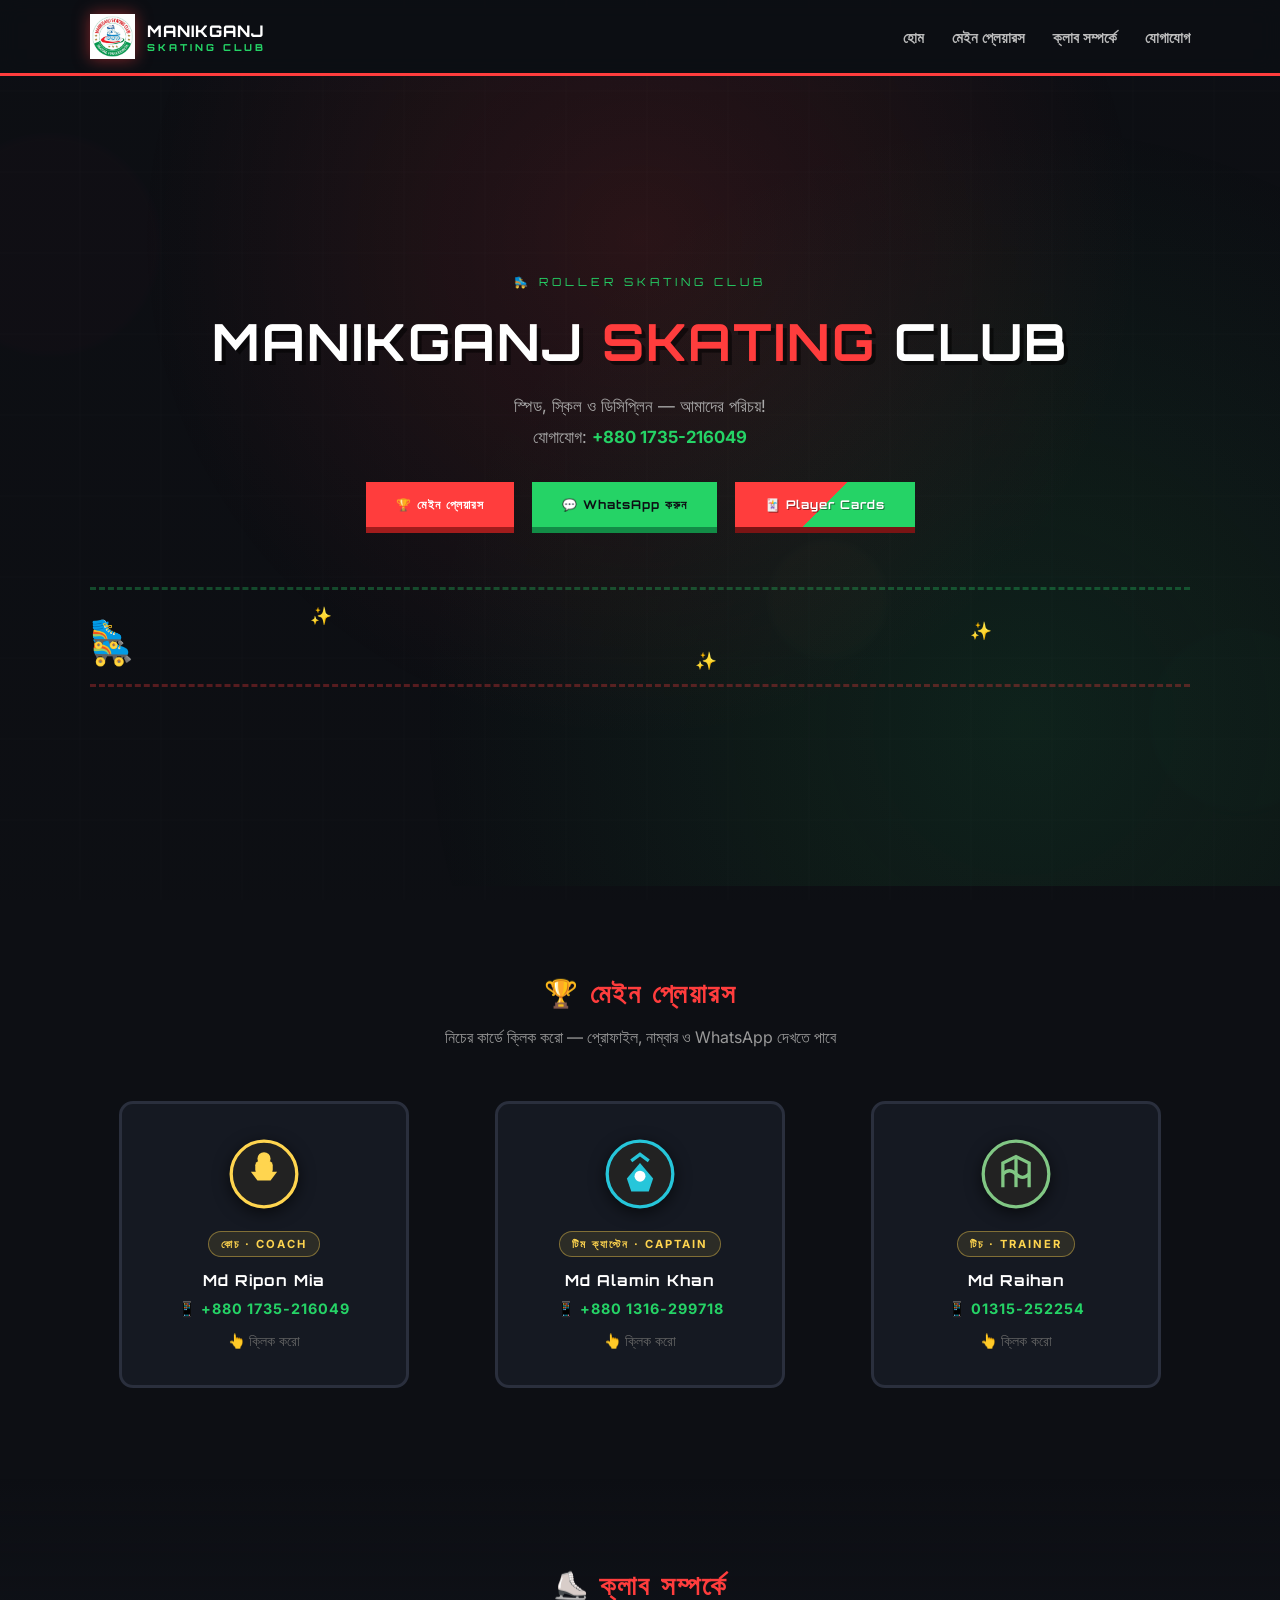
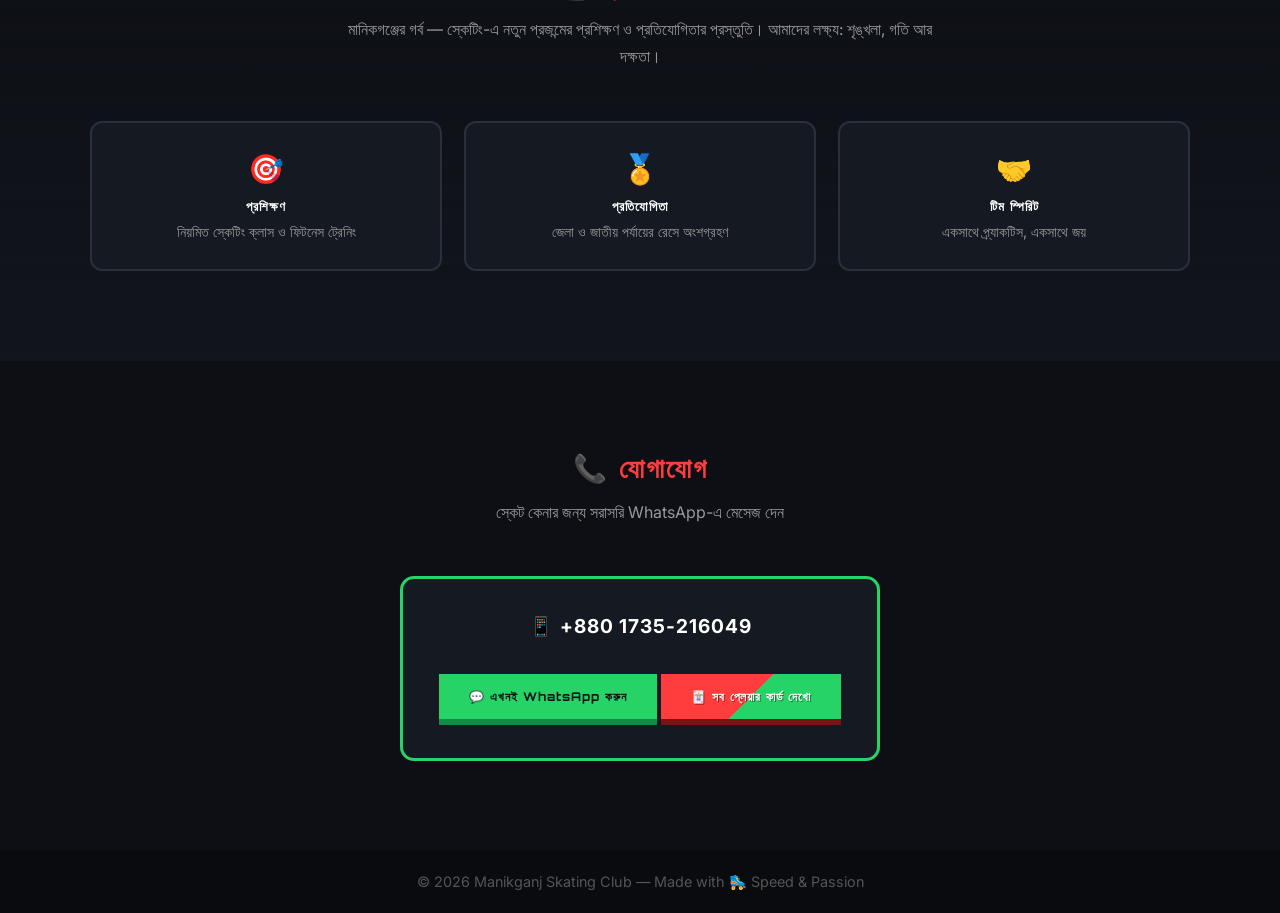
==== commit 248f4b4c: "Change role text from 'TEACH' to 'TRAINER'" ====
--- a/index.html
+++ b/index.html
@@ -110,7 +110,7 @@
                             <path d="M32 16v28" stroke="#81c784" stroke-width="3"/>
                         </svg>
                     </div>
-                    <span class="p-role">টিচ · TEACH</span>
+                    <span class="p-role">টিচ · TRAINER</span>
                     <h3 class="p-name">Md Raihan</h3>
                     <p class="p-num">📱 01315-252254</p>
                     <span class="p-click">👆 ক্লিক করো</span>
--- a/style.css
+++ b/style.css
@@ -30,9 +30,29 @@
     inset: 0;
     z-index: -1;
     background:
-        linear-gradient(rgba(13,15,20,0.92), rgba(13,15,20,0.92)),
+        linear-gradient(rgba(13,15,20,0.9), rgba(13,15,20,0.92)),
         repeating-linear-gradient(0deg, transparent 0 79px, rgba(255,255,255,0.06) 79px 81px),
         repeating-linear-gradient(90deg, transparent 0 79px, rgba(255,255,255,0.06) 79px 81px);
+}
+
+/* ===== ভাসমান শেপ ===== */
+.float-shape {
+    position: fixed;
+    z-index: -1;
+    border-radius: 50%;
+    filter: blur(3px);
+    opacity: 0.14;
+    animation: floatShape 9s ease-in-out infinite;
+    pointer-events: none;
+}
+
+.fs-1 { width: 220px; height: 220px; background: #ff3d3d; top: 15%; left: -60px; }
+.fs-2 { width: 180px; height: 180px; background: #25d366; bottom: 10%; right: -50px; animation-delay: 2s; }
+.fs-3 { width: 120px; height: 120px; background: #ffd54f; top: 60%; left: 60%; animation-delay: 4s; }
+
+@keyframes floatShape {
+    0%, 100% { transform: translateY(0) scale(1); }
+    50% { transform: translateY(-40px) scale(1.1); }
 }
 
 /* ===== নেভিগেশন ===== */
@@ -44,6 +64,12 @@
     position: sticky;
     top: 0;
     z-index: 100;
+    animation: slideDown 0.6s ease;
+}
+
+@keyframes slideDown {
+    from { transform: translateY(-100%); opacity: 0; }
+    to { transform: translateY(0); opacity: 1; }
 }
 
 .nav-flex {
@@ -66,6 +92,12 @@
     height: 45px;
     object-fit: contain;
     filter: drop-shadow(0 0 8px rgba(255,61,61,0.5));
+    animation: logoBounce 2.5s ease-in-out infinite;
+}
+
+@keyframes logoBounce {
+    0%, 100% { transform: translateY(0) rotate(0); }
+    50% { transform: translateY(-5px) rotate(8deg); }
 }
 
 .logo-text {
@@ -79,7 +111,7 @@
     display: block;
     font-style: normal;
     font-size: 0.6rem;
-    color: #ff3d3d;
+    color: #25d366;
     letter-spacing: 3px;
 }
 
@@ -94,10 +126,26 @@
     text-decoration: none;
     font-weight: 600;
     font-size: 0.95rem;
+    position: relative;
     transition: color 0.3s;
 }
 
-.nav-menu a:hover { color: #ff3d3d; }
+.nav-menu a:hover { color: #25d366; }
+
+.nav-menu a.active { color: #ff3d3d; }
+
+.nav-menu a::after {
+    content: "";
+    position: absolute;
+    bottom: -5px;
+    left: 0;
+    width: 0;
+    height: 2px;
+    background: #25d366;
+    transition: width 0.3s;
+}
+
+.nav-menu a:hover::after { width: 100%; }
 
 /* ===== বাটন ===== */
 .btn {
@@ -109,8 +157,12 @@
     border: none;
     cursor: pointer;
     letter-spacing: 1px;
+    position: relative;
+    overflow: hidden;
     transition: transform 0.2s, box-shadow 0.2s;
 }
+
+.btn-small { padding: 10px 18px; font-size: 0.65rem; }
 
 .btn-red {
     background: #ff3d3d;
@@ -124,9 +176,52 @@
     box-shadow: 0 6px 0 #128c46;
 }
 
+.btn-playercards {
+    background: linear-gradient(135deg, #ff3d3d 50%, #25d366 50%);
+    color: #fff;
+    text-shadow: 1px 1px 0 rgba(0,0,0,0.4);
+    box-shadow: 0 6px 0 #7a1414;
+    animation: pulseBtn 2s infinite;
+}
+
+@keyframes pulseBtn {
+    0%, 100% { transform: scale(1); }
+    50% { transform: scale(1.05); }
+}
+
 .btn:hover { transform: translateY(-3px); }
 .btn-red:hover { box-shadow: 0 9px 0 #a11c1c; }
 .btn-green:hover { box-shadow: 0 9px 0 #128c46; }
+.btn-playercards:hover { box-shadow: 0 9px 0 #7a1414; }
+
+/* ক্লিক রিপল ইফেক্ট */
+.ripple {
+    position: absolute;
+    border-radius: 50%;
+    background: rgba(255,255,255,0.5);
+    transform: scale(0);
+    animation: rippleAnim 0.6s ease-out forwards;
+    pointer-events: none;
+}
+
+@keyframes rippleAnim {
+    to { transform: scale(1); opacity: 0; }
+}
+
+/* কনফেটি ইফেক্ট */
+.confetti {
+    position: fixed;
+    width: 10px;
+    height: 10px;
+    z-index: 9999;
+    pointer-events: none;
+    animation: confettiFly 1.1s ease-out forwards;
+}
+
+@keyframes confettiFly {
+    0% { opacity: 1; transform: translate(0, 0) rotate(0); }
+    100% { opacity: 0; transform: translate(var(--dx), var(--dy)) rotate(720deg); }
+}
 
 /* ===== হিরো ===== */
 .hero {
@@ -134,12 +229,13 @@
     display: flex;
     align-items: center;
     text-align: center;
-    background: radial-gradient(circle at 50% 20%, rgba(255,61,61,0.12), transparent 55%);
+    background: radial-gradient(circle at 50% 20%, rgba(255,61,61,0.12), transparent 55%),
+                radial-gradient(circle at 80% 80%, rgba(37,211,102,0.1), transparent 50%);
 }
 
 .hero-tag {
     font-size: 0.7rem;
-    color: #ff3d3d;
+    color: #25d366;
     letter-spacing: 4px;
     margin-bottom: 20px;
     animation: blinkTag 1.6s infinite;
@@ -156,9 +252,21 @@
     letter-spacing: 2px;
     margin-bottom: 18px;
     text-shadow: 4px 4px 0 rgba(0,0,0,0.5);
-}
-
-.hero-title span { color: #ff3d3d; }
+    animation: titlePop 1s ease;
+}
+
+@keyframes titlePop {
+    0% { transform: scale(0.6); opacity: 0; }
+    60% { transform: scale(1.05); }
+    100% { transform: scale(1); opacity: 1; }
+}
+
+.hero-title span { color: #ff3d3d; animation: colorSwap 3s infinite; }
+
+@keyframes colorSwap {
+    0%, 100% { color: #ff3d3d; text-shadow: 4px 4px 0 #7a1414; }
+    50% { color: #25d366; text-shadow: 4px 4px 0 #128c46; }
+}
 
 .hero-sub {
     color: #aaa;
@@ -171,12 +279,57 @@
 
 .hero-buttons { display: flex; gap: 18px; justify-content: center; flex-wrap: wrap; }
 
-/* ===== ফাঁকা স্থান (অ্যানিমেশন ডিলিট করা হয়েছে) ===== */
-.skate-placeholder {
+/* ===== অ্যানিমেটেড স্কেট ট্র্যাক ===== */
+.skate-track {
     margin-top: 60px;
-    height: 110px;
-    border-top: 3px dashed rgba(255,255,255,0.15);
-    border-bottom: 3px dashed rgba(255,255,255,0.15);
+    height: 100px;
+    position: relative;
+    overflow: hidden;
+    border-top: 3px dashed rgba(37,211,102,0.3);
+    border-bottom: 3px dashed rgba(255,61,61,0.3);
+}
+
+.mini-skate {
+    position: absolute;
+    top: 35px;
+    font-size: 2.2rem;
+    animation: skateRun 5s linear infinite;
+}
+
+.ms-2 { animation-delay: 2.5s; top: 25px; font-size: 1.8rem; }
+
+@keyframes skateRun {
+    0% { left: -80px; transform: translateY(0) scaleX(1); }
+    25% { transform: translateY(-10px) scaleX(1); }
+    50% { transform: translateY(4px) scaleX(1); }
+    75% { transform: translateY(-8px) scaleX(1); }
+    100% { left: 110%; transform: translateY(0) scaleX(1); }
+}
+
+.sparkle {
+    position: absolute;
+    font-size: 1.1rem;
+    animation: sparkleFloat 1.6s ease-in-out infinite;
+}
+
+.sp-1 { top: 15px; left: 20%; animation-delay: 0s; }
+.sp-2 { top: 60px; left: 55%; animation-delay: 0.6s; }
+.sp-3 { top: 30px; left: 80%; animation-delay: 1.1s; }
+
+@keyframes sparkleFloat {
+    0%, 100% { opacity: 0.2; transform: scale(0.7); }
+    50% { opacity: 1; transform: scale(1.3); }
+}
+
+.track-label {
+    position: absolute;
+    right: 12px;
+    top: -28px;
+    font-family: 'Orbitron', sans-serif;
+    font-size: 0.6rem;
+    color: #ff3d3d;
+    letter-spacing: 3px;
+    animation: blinkTag 1s infinite;
 }
 
 /* ===== সেকশন টাইটেল ===== */
@@ -186,6 +339,7 @@
     color: #ff3d3d;
     margin-bottom: 14px;
     letter-spacing: 2px;
+    animation: slideUp 0.7s ease backwards;
 }
 
 .section-sub {
@@ -196,6 +350,11 @@
     margin-left: auto;
     margin-right: auto;
     line-height: 1.7;
+}
+
+@keyframes slideUp {
+    from { opacity: 0; transform: translateY(40px); }
+    to { opacity: 1; transform: translateY(0); }
 }
 
 /* ===== প্লেয়ার কার্ড ===== */
@@ -215,18 +374,49 @@
     padding: 35px 20px;
     text-align: center;
     cursor: pointer;
+    position: relative;
+    overflow: hidden;
     transition: transform 0.25s, border-color 0.25s, box-shadow 0.25s;
-}
+    animation: cardIn 0.6s ease backwards;
+}
+
+.p-card:nth-child(1) { animation-delay: 0.15s; }
+.p-card:nth-child(2) { animation-delay: 0.3s; }
+.p-card:nth-child(3) { animation-delay: 0.45s; }
+
+@keyframes cardIn {
+    from { opacity: 0; transform: translateY(50px) scale(0.9); }
+    to { opacity: 1; transform: translateY(0) scale(1); }
+}
+
+/* কার্ডে শাইন ইফেক্ট */
+.p-card::before {
+    content: "";
+    position: absolute;
+    top: 0;
+    left: -100%;
+    width: 60%;
+    height: 100%;
+    background: linear-gradient(90deg, transparent, rgba(255,255,255,0.08), transparent);
+    transition: left 0.5s;
+}
+
+.p-card:hover::before { left: 120%; }
 
 .p-card:hover {
     transform: translateY(-10px);
-    border-color: #ff3d3d;
-    box-shadow: 0 0 25px rgba(255,61,61,0.25);
+    border-color: #25d366;
+    box-shadow: 0 0 30px rgba(37,211,102,0.35);
 }
 
 .p-logo { margin-bottom: 18px; }
 
-.p-logo svg { filter: drop-shadow(0 4px 8px rgba(0,0,0,0.6)); }
+.p-logo svg {
+    filter: drop-shadow(0 4px 8px rgba(0,0,0,0.6));
+    transition: transform 0.3s;
+}
+
+.p-card:hover .p-logo svg { transform: scale(1.15) rotate(-6deg); }
 
 .p-role {
     display: inline-block;
@@ -245,7 +435,22 @@
     font-size: 0.95rem;
     color: #fff;
     letter-spacing: 1px;
+    margin-bottom: 10px;
+}
+
+/* ===== নামের নিচে নম্বর ===== */
+.p-num {
+    font-size: 0.9rem;
+    font-weight: 700;
+    color: #25d366;
     margin-bottom: 12px;
+    letter-spacing: 1px;
+    animation: numGlow 2s infinite;
+}
+
+@keyframes numGlow {
+    0%, 100% { text-shadow: 0 0 2px rgba(37,211,102,0.4); }
+    50% { text-shadow: 0 0 12px rgba(37,211,102,0.9); }
 }
 
 .p-click {
@@ -281,13 +486,13 @@
     max-width: 420px;
     width: 100%;
     position: relative;
-    animation: popIn 0.3s ease;
+    animation: popIn 0.35s cubic-bezier(0.34, 1.56, 0.64, 1);
     box-shadow: 0 20px 60px rgba(0,0,0,0.7);
 }
 
 @keyframes popIn {
-    from { transform: scale(0.8); opacity: 0; }
-    to { transform: scale(1); opacity: 1; }
+    from { transform: scale(0.5) rotate(-5deg); opacity: 0; }
+    to { transform: scale(1) rotate(0); opacity: 1; }
 }
 
 .modal-close {
@@ -299,12 +504,12 @@
     color: #888;
     font-size: 1.4rem;
     cursor: pointer;
-    transition: color 0.2s;
-}
-
-.modal-close:hover { color: #ff3d3d; }
-
-.modal-logo { margin-bottom: 16px; }
+    transition: color 0.2s, transform 0.2s;
+}
+
+.modal-close:hover { color: #ff3d3d; transform: rotate(90deg); }
+
+.modal-logo { margin-bottom: 16px; animation: logoBounce 2s infinite; }
 
 .modal-name {
     font-size: 1.2rem;
@@ -341,10 +546,19 @@
     padding: 28px;
     text-align: center;
     font-size: 1.8rem;
-    transition: border-color 0.2s, transform 0.2s;
-}
-
-.about-box:hover { border-color: #ff3d3d; transform: translateY(-5px); }
+    transition: border-color 0.2s, transform 0.2s, box-shadow 0.2s;
+    animation: cardIn 0.6s ease backwards;
+}
+
+.about-box:nth-child(1) { animation-delay: 0.1s; }
+.about-box:nth-child(2) { animation-delay: 0.25s; }
+.about-box:nth-child(3) { animation-delay: 0.4s; }
+
+.about-box:hover {
+    border-color: #ff3d3d;
+    transform: translateY(-8px) rotate(-1deg);
+    box-shadow: 0 0 25px rgba(255,61,61,0.3);
+}
 
 .about-box h3 {
     font-size: 0.8rem;
@@ -365,6 +579,26 @@
     padding: 35px;
     max-width: 480px;
     margin: 0 auto;
+    position: relative;
+    overflow: hidden;
+    animation: cardIn 0.7s ease backwards;
+}
+
+.contact-box::before {
+    content: "";
+    position: absolute;
+    top: 0;
+    left: -100%;
+    width: 60%;
+    height: 100%;
+    background: linear-gradient(90deg, transparent, rgba(255,61,61,0.1), transparent);
+    animation: shineMove 3s infinite;
+}
+
+@keyframes shineMove {
+    0% { left: -100%; }
+    50% { left: 120%; }
+    100% { left: 120%; }
 }
 
 .contact-num {
@@ -373,6 +607,28 @@
     margin-bottom: 20px;
     letter-spacing: 1px;
 }
+
+.mt-btn { margin-top: 16px; display: inline-block; }
+
+/* ===== প্লেয়ার কার্ডস পেজ ===== */
+.pc-hero {
+    min-height: 55vh;
+    display: flex;
+    align-items: center;
+    text-align: center;
+    background: radial-gradient(circle at 20% 30%, rgba(255,61,61,0.12), transparent 50%),
+                radial-gradient(circle at 80% 70%, rgba(37,211,102,0.12), transparent 50%);
+}
+
+.pc-title { margin-bottom: 25px; }
+
+.pc-grid { margin-top: 20px; }
+
+.pc-card { max-width: 320px; padding: 40px 25px; }
+
+.pc-logo { margin-bottom: 20px; }
+
+.pc-card .btn { margin-top: 8px; }
 
 /* ===== ফুটার ===== */
 .footer {
@@ -388,4 +644,4 @@
     .nav-menu { display: none; }
     .hero-buttons { flex-direction: column; align-items: center; }
     .modal { padding: 35px 22px; }
-}
+    }
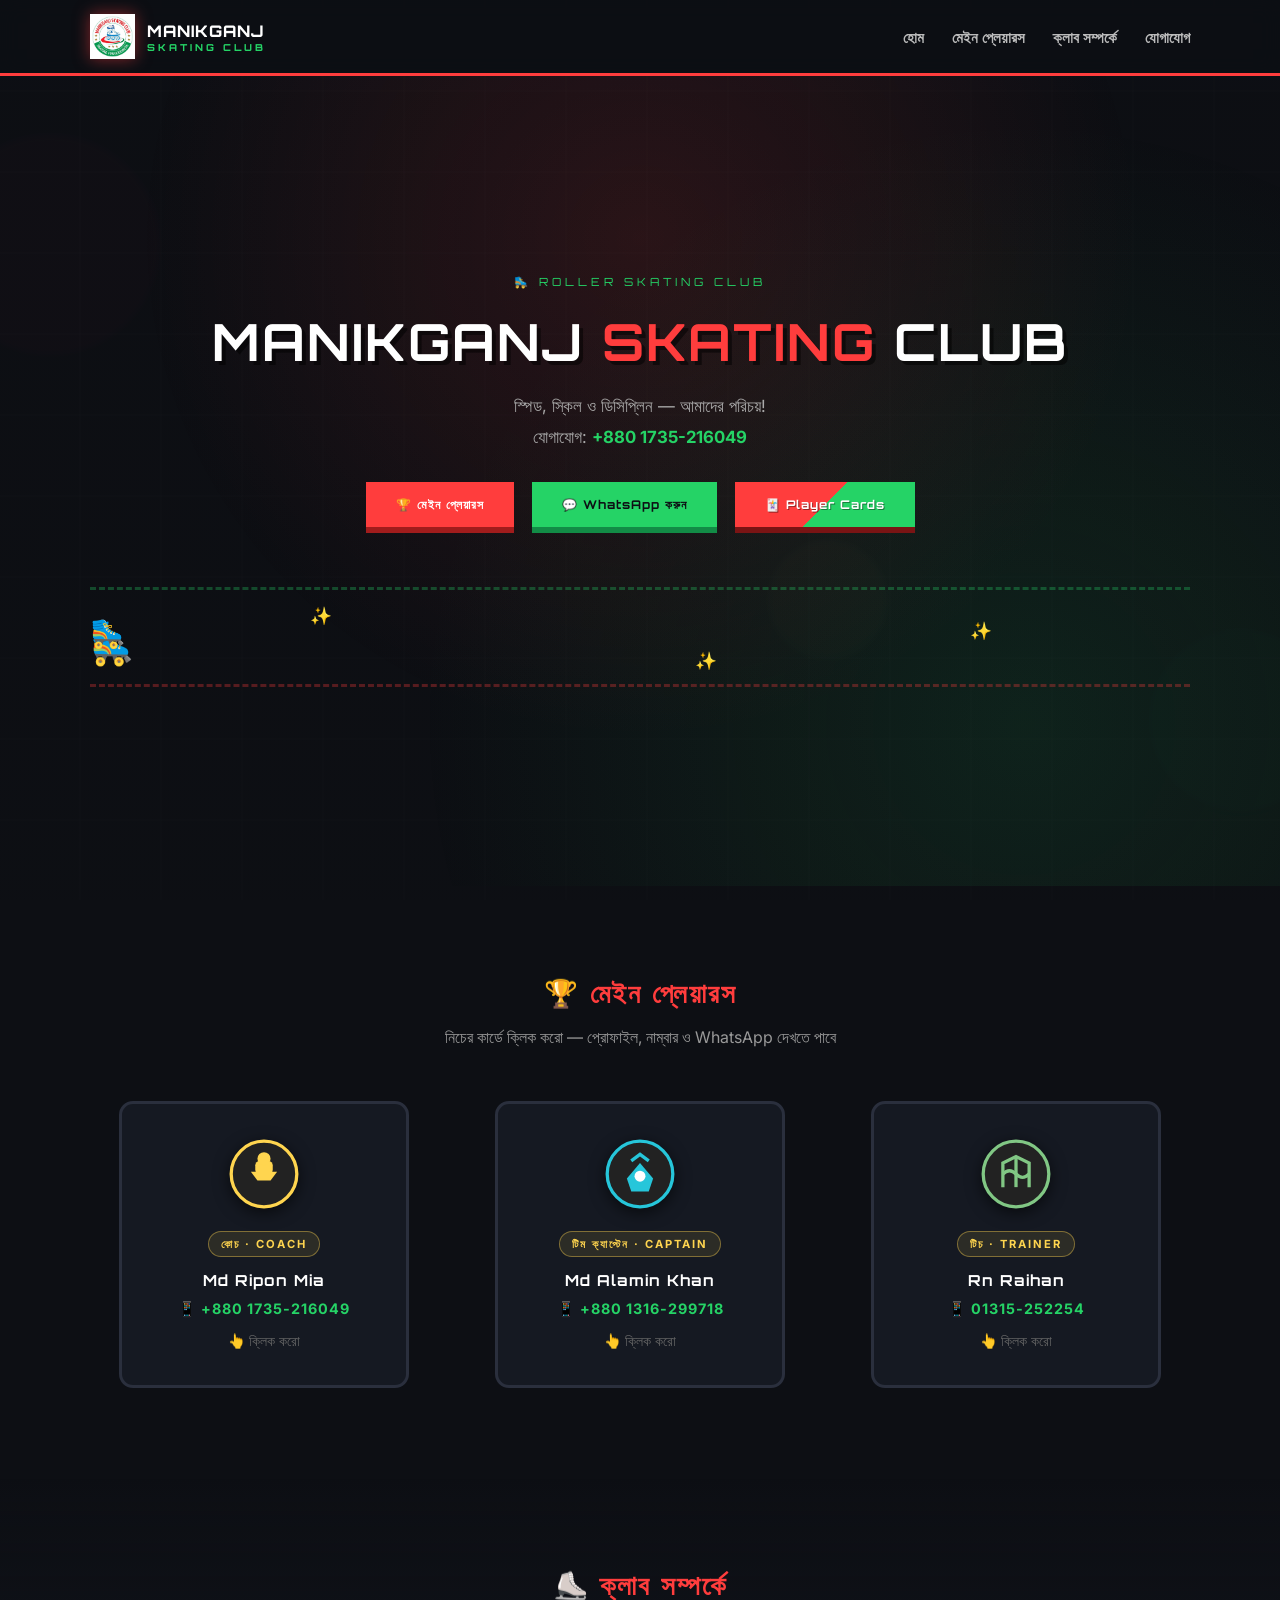
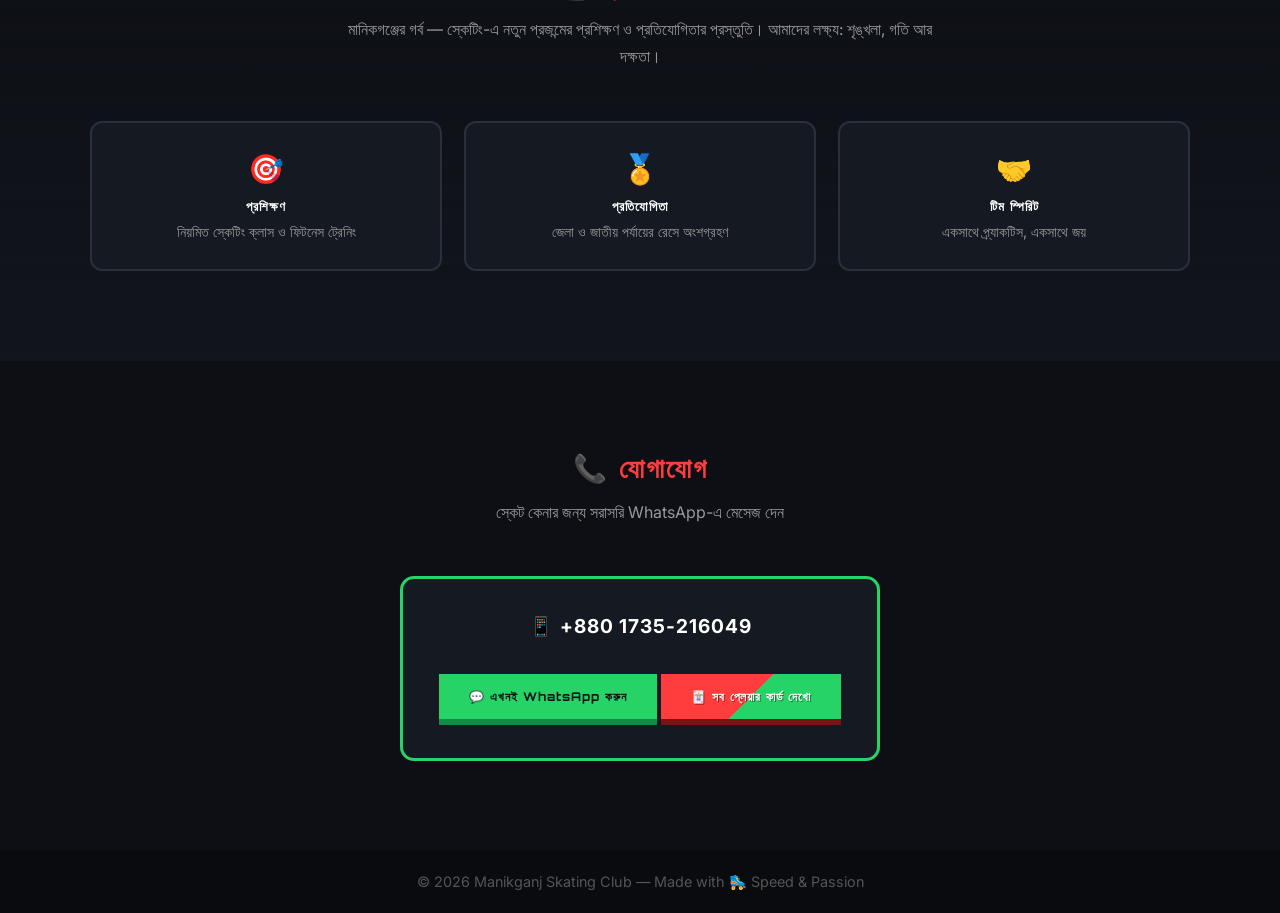
==== commit c0a3ae68: "Update trainer name from Md Raihan to Rn Raihan" ====
--- a/index.html
+++ b/index.html
@@ -111,7 +111,7 @@
                         </svg>
                     </div>
                     <span class="p-role">টিচ · TRAINER</span>
-                    <h3 class="p-name">Md Raihan</h3>
+                    <h3 class="p-name">Rn Raihan</h3>
                     <p class="p-num">📱 01315-252254</p>
                     <span class="p-click">👆 ক্লিক করো</span>
                 </div>
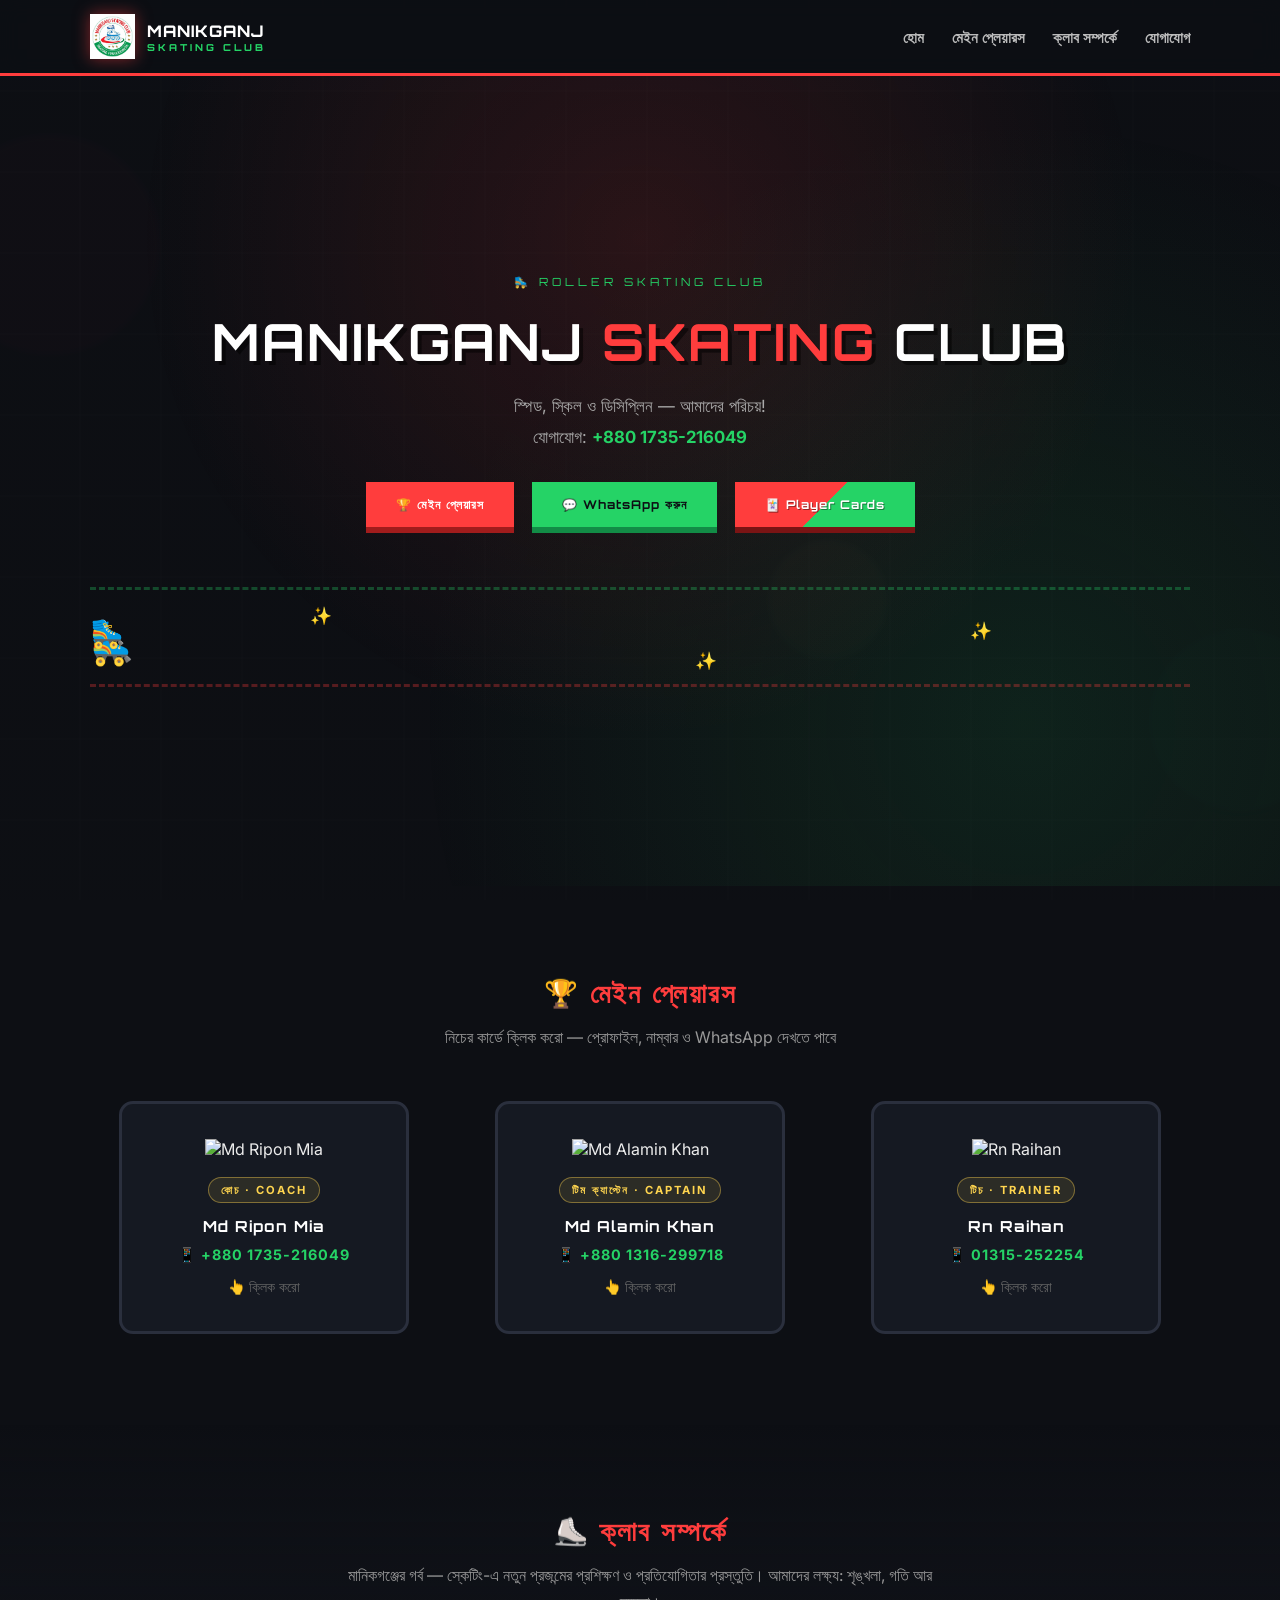
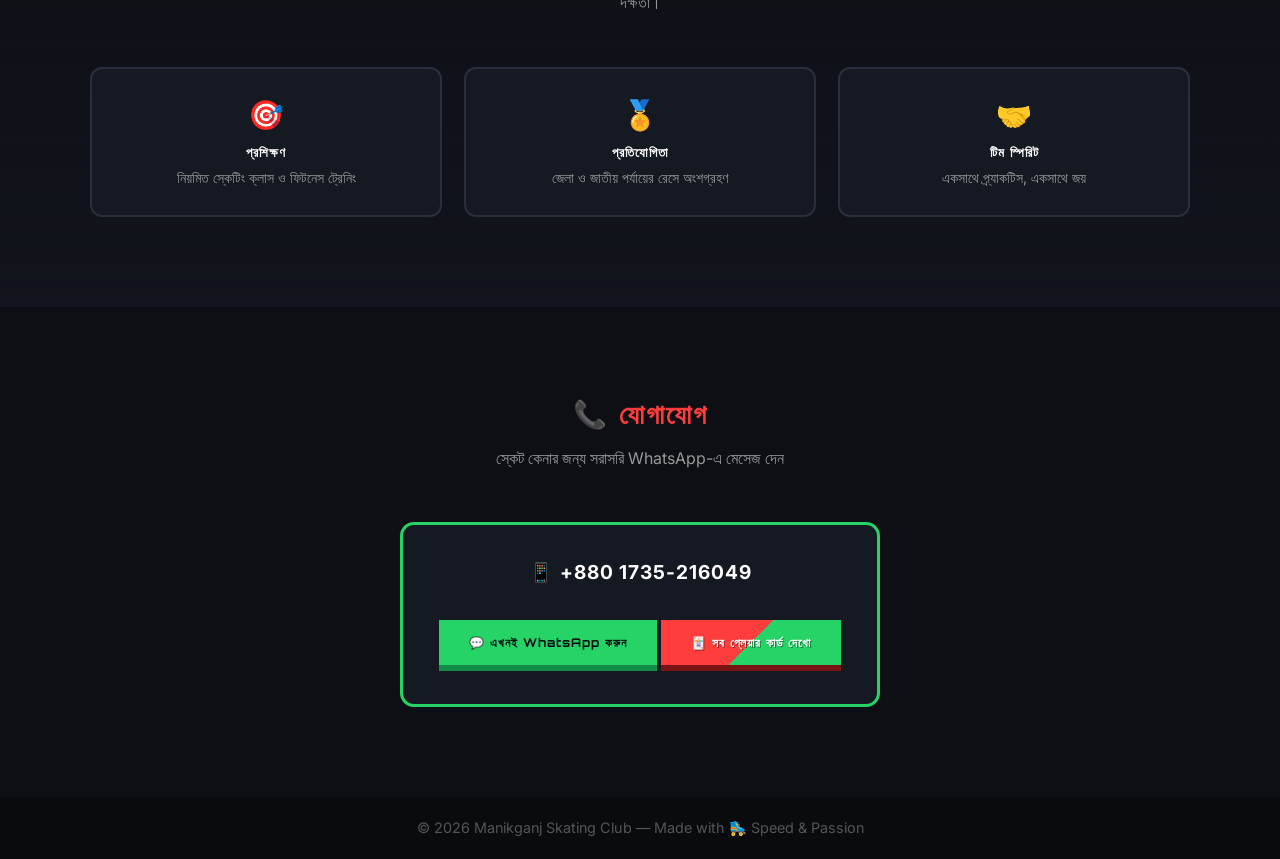
==== commit 21d48202: "Update index.html" ====
--- a/index.html
+++ b/index.html
@@ -71,12 +71,7 @@
                 <!-- প্লেয়ার ১: কোচ -->
                 <div class="p-card" onclick="openProfile(0)">
                     <div class="p-logo">
-                        <svg viewBox="0 0 64 64" width="70" height="70">
-                            <circle cx="32" cy="32" r="30" fill="#222" stroke="#ffd54f" stroke-width="3"/>
-                            <path d="M20 30h24l-6 8H26z" fill="#ffd54f"/>
-                            <rect x="24" y="20" width="16" height="12" rx="4" fill="#ffd54f"/>
-                            <circle cx="32" cy="18" r="6" fill="#ffd54f"/>
-                        </svg>
+                        <img src="coach.jpg" alt="Md Ripon Mia" class="player-img">
                     </div>
                     <span class="p-role">কোচ · COACH</span>
                     <h3 class="p-name">Md Ripon Mia</h3>
@@ -87,12 +82,7 @@
                 <!-- প্লেয়ার ২: টিম ক্যাপ্টেন -->
                 <div class="p-card" onclick="openProfile(1)">
                     <div class="p-logo">
-                        <svg viewBox="0 0 64 64" width="70" height="70">
-                            <circle cx="32" cy="32" r="30" fill="#222" stroke="#26c6da" stroke-width="3"/>
-                            <path d="M20 36l12-14 12 14-4 12H24z" fill="#26c6da"/>
-                            <circle cx="32" cy="34" r="5" fill="#fff"/>
-                            <path d="M24 20l8-6 8 6" fill="none" stroke="#26c6da" stroke-width="3"/>
-                        </svg>
+                        <img src="captain.jpg" alt="Md Alamin Khan" class="player-img">
                     </div>
                     <span class="p-role">টিম ক্যাপ্টেন · CAPTAIN</span>
                     <h3 class="p-name">Md Alamin Khan</h3>
@@ -103,12 +93,7 @@
                 <!-- প্লেয়ার ৩: টিচ -->
                 <div class="p-card" onclick="openProfile(2)">
                     <div class="p-logo">
-                        <svg viewBox="0 0 64 64" width="70" height="70">
-                            <circle cx="32" cy="32" r="30" fill="#222" stroke="#81c784" stroke-width="3"/>
-                            <path d="M20 44V22l12-6 12 6v22" fill="none" stroke="#81c784" stroke-width="3"/>
-                            <path d="M20 32c4-4 8-4 12 0s8 4 12 0" fill="none" stroke="#81c784" stroke-width="3"/>
-                            <path d="M32 16v28" stroke="#81c784" stroke-width="3"/>
-                        </svg>
+                        <img src="trainer.jpg" alt="Rn Raihan" class="player-img">
                     </div>
                     <span class="p-role">টিচ · TRAINER</span>
                     <h3 class="p-name">Rn Raihan</h3>
